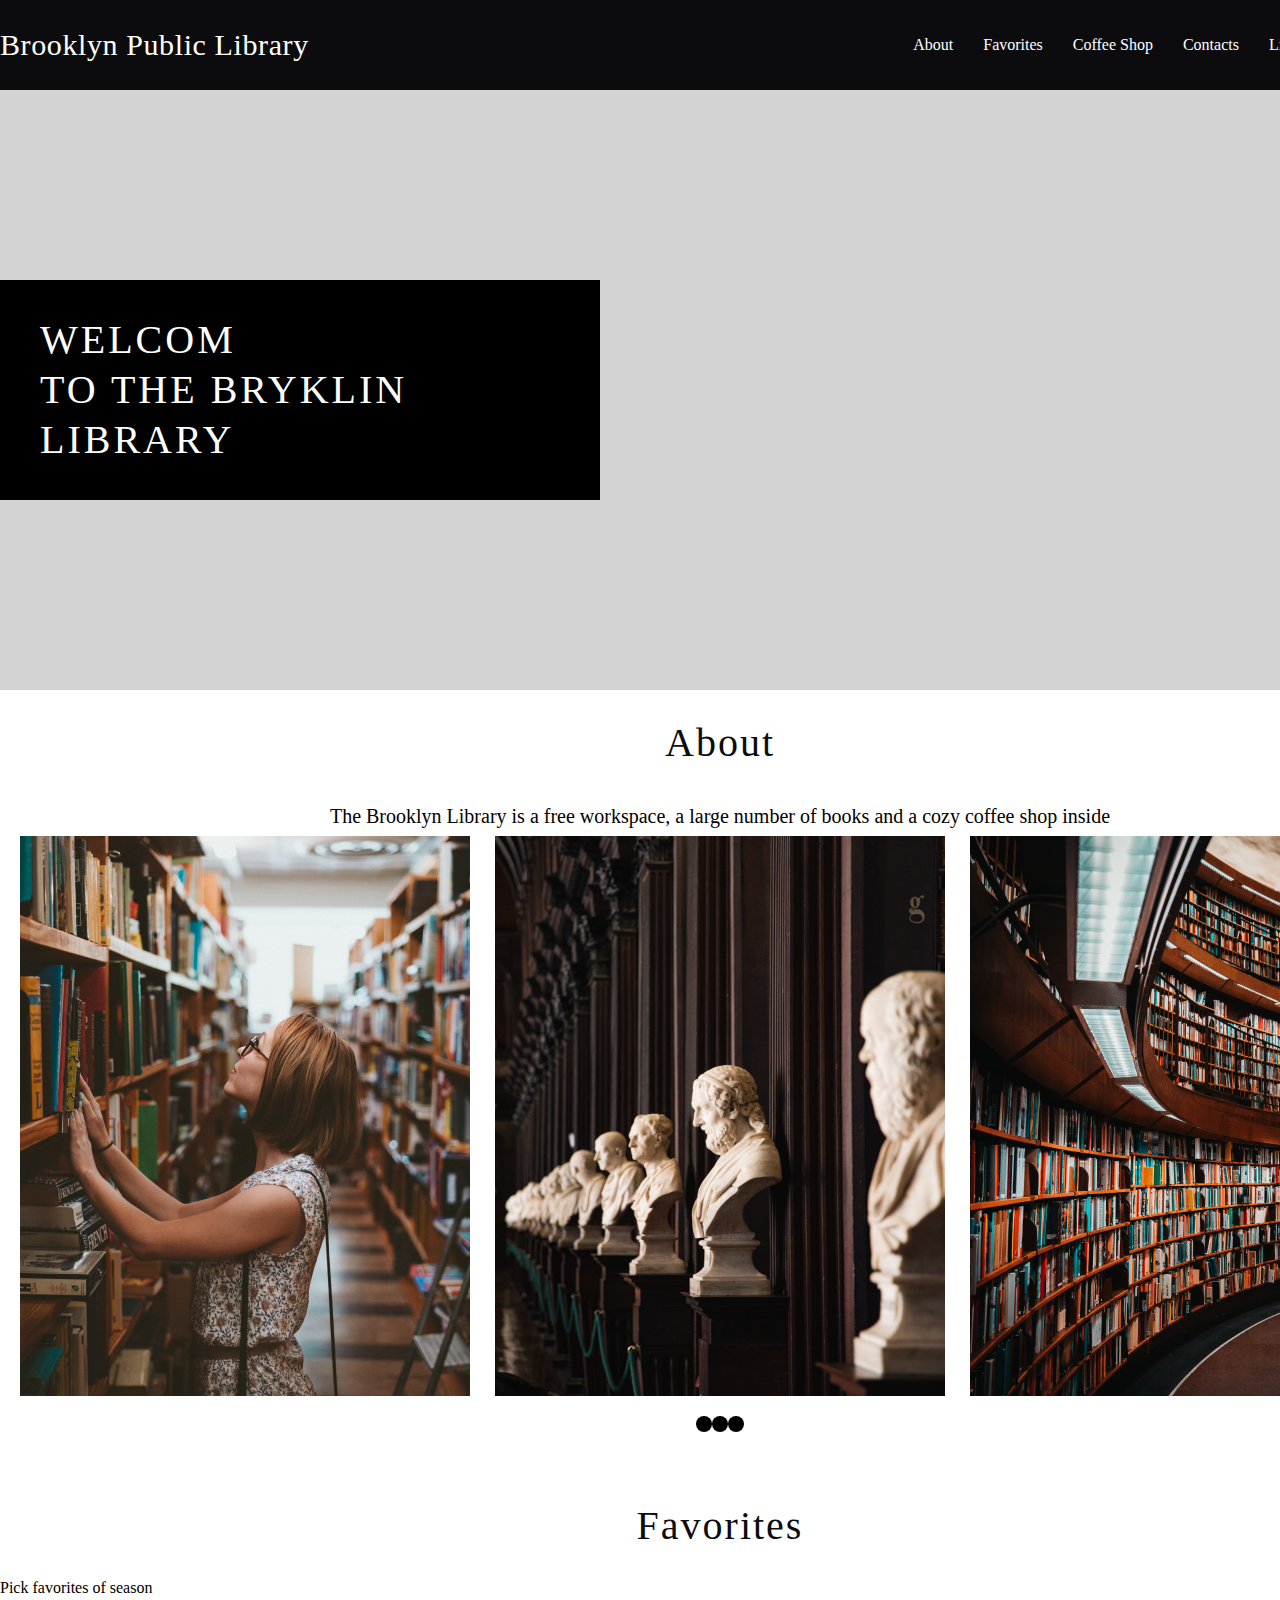
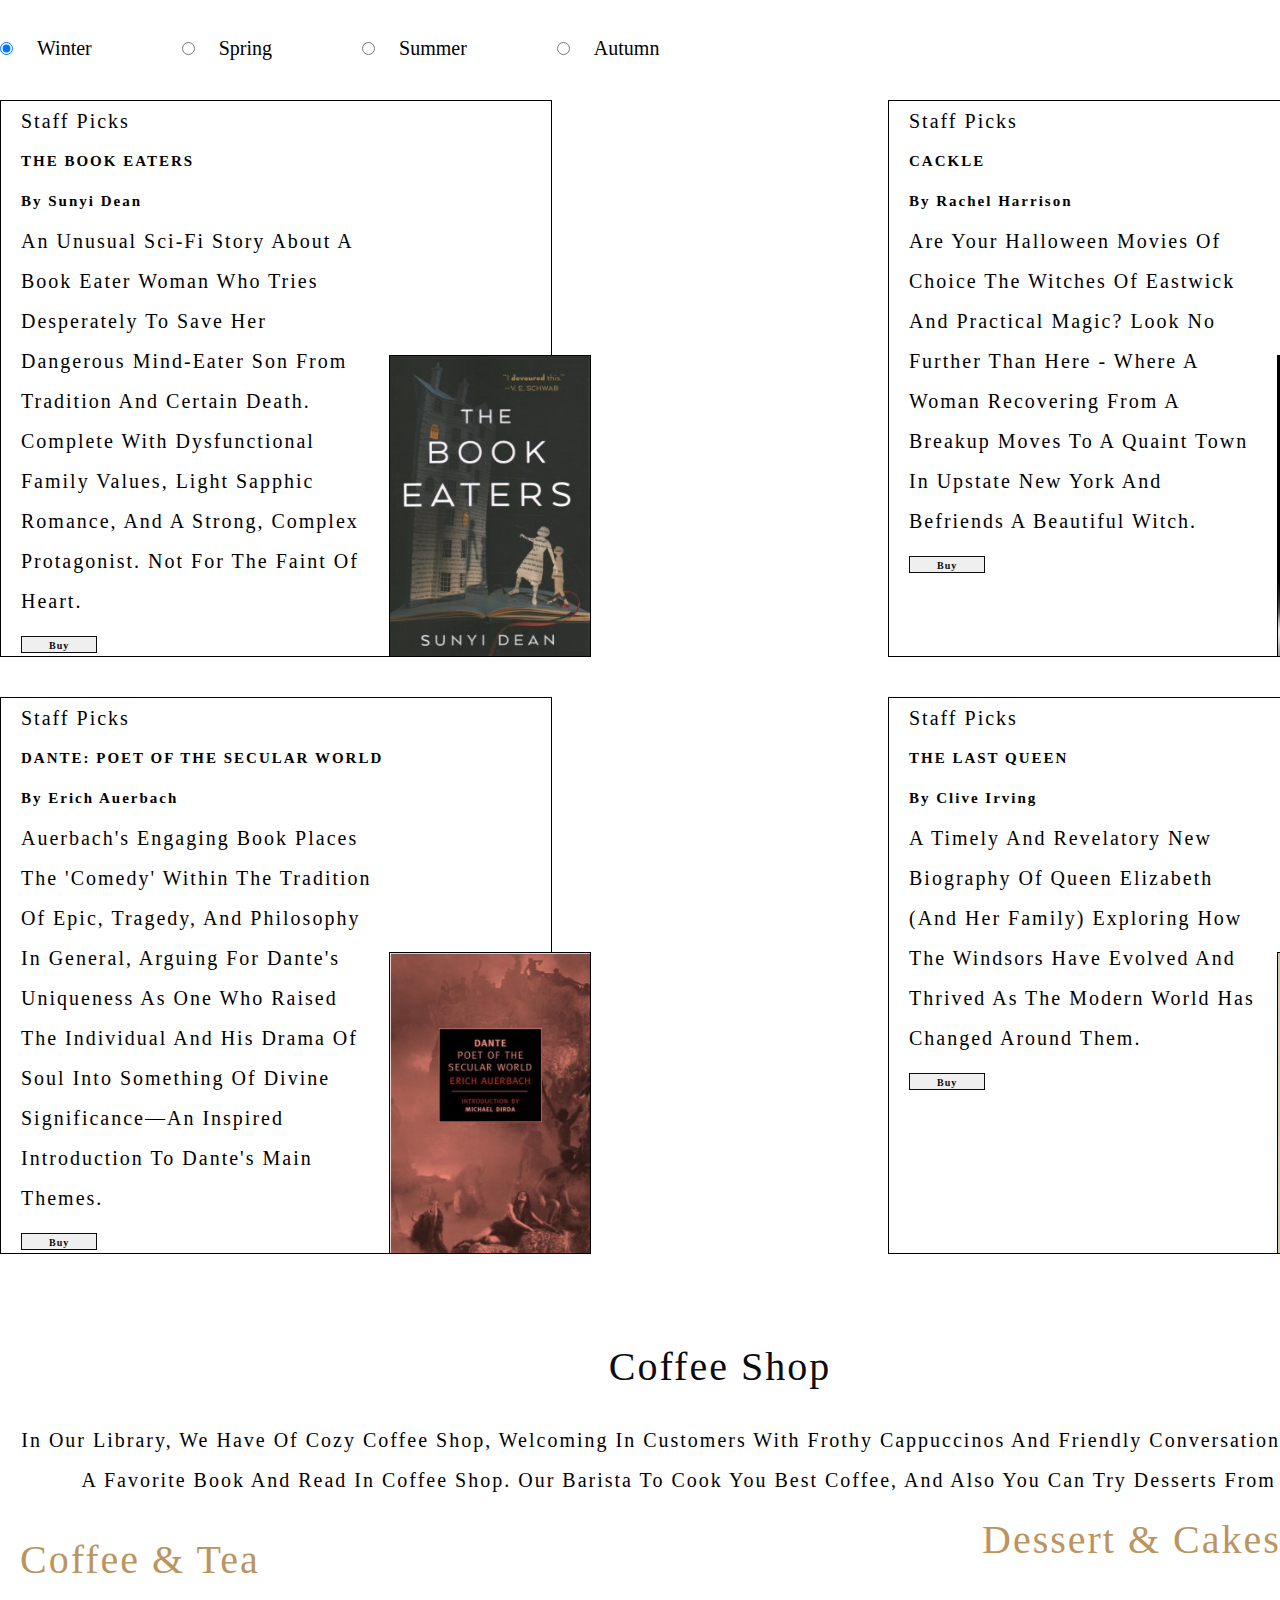
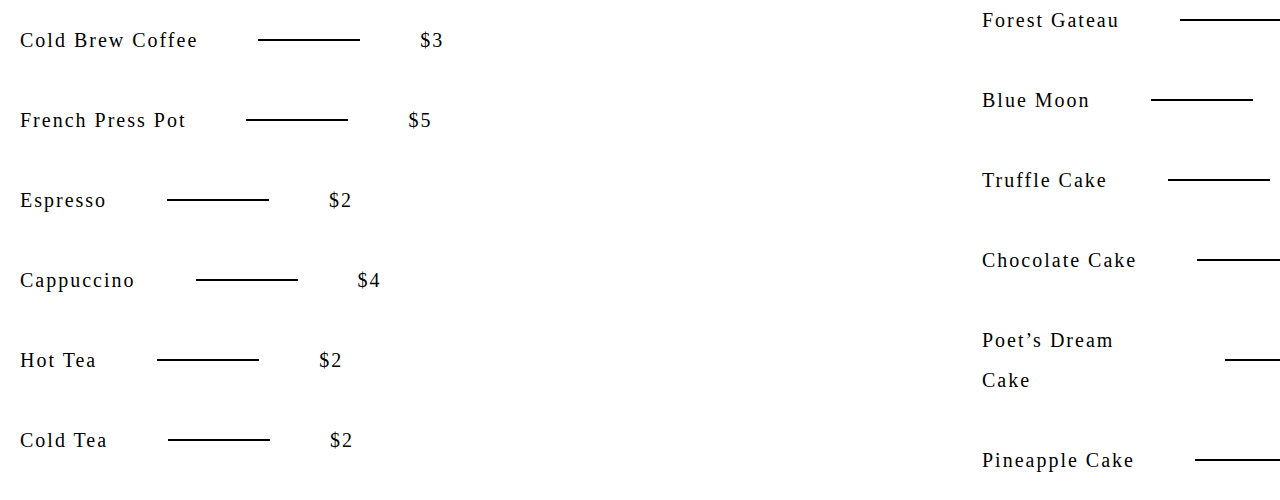
==== Library1/index.html @ 85e4790d "feat: add section Coffee Shop" ====
<!DOCTYPE html>
<html lang="en">

<head>
    <meta charset="UTF-8">
    <meta name="viewport" content="width=device-width, initial-scale=1.0">
    <title>Library</title>
    <link href="css/style.css" rel="stylesheet" type="text/css">
    <link href="https://fonts.google.com/specimen/Forum?query=forum">
</head>

<body class="body">
    <header class="header">

        <h1 class="page-title white-text">Brooklyn Public Library</h1>

        <div class="container-nav-login">
            <nav class="nav">
                <ul class="nav-list">
                    <li class="nav-item"><a href="#About" class="nav-link">About</a></li>
                    <li class="nav-item"><a href="#Favorites" class="nav-link">Favorites</a></li>
                    <li class="nav-item"><a href="#CoffeeShop" class="nav-link">Coffee Shop</a></li>
                    <li class="nav-item"><a href="#Contacts" class="nav-link">Contacts</a></li>
                    <li class="nav-item"><a href="#LibraryCard" class="nav-link">Library Card</a></li>
                </ul>

            </nav>

            <div class="login">
                <img src="img/icon_profile.png" class="login-icon">
            </div>
        </div>

    </header>
    <main>
        <div class="container-welcom">
            <div class="title-welcom">
                <span class="text-welcom">welcom <br> to the bryklin<br>library</span>
            </div>
        </div>

        <section class="container-about">
            <h2 class="title-about title-typography">About</h2>

            <div class="text-center typography-text">The Brooklyn Library is a free workspace, a large number of books
                and a cozy coffee shop inside
            </div>

            <div class="container-img-carousel">
                <img src="img/image 1.png" alt="" class="m-img-about">
                <img src="img/image 2.png" alt="" class="m-img-about">
                <img src="img/image 3.png" alt="" class="m-img-about">

            </div>

            <div class="container-carousel">
                <div class="carousel"></div>
                <div class="carousel"></div>
                <div class="carousel"></div>
            </div>

        </section>
        <section class="container-favorites">
            <h2 class="title-about title-typography">Favorites</h2>

            <div>
                Pick favorites of season
            </div>

            <div class="container-radio-button">
                <div>
                    <input type="radio" id="winter" name="season" value="winter" class="radio-button" checked>
                    <label for="winter" class="typography-label">Winter</label>
                </div>

                <div>
                    <input type="radio" id="spring" name="season" value="spring" class="radio-button">
                    <label for="spring" class="typography-label">Spring</label>
                </div>

                <div>
                    <input type="radio" id="summer" name="season" value="summer" class="radio-button">
                    <label for="summer" class="typography-label">Summer</label>
                </div>

                <div>
                    <input type="radio" id="autumn" name="season" value="autumn" class="radio-button">
                    <label for="autumn" class="typography-label">Autumn</label>
                </div>
            </div>
            <div class="books">
                <div class="season-book">
                    <div class="typography-description-book">
                        Staff Picks
                    </div>

                    <div>
                        <span class="typography-title-book">The Book Eaters</span><br>
                        <span class="typography-text-writer">By Sunyi Dean</span>
                    </div>

                    <div class="description-book typography-description-book">
                        An unusual sci-fi story about a book eater woman who tries desperately to save her dangerous
                        mind-eater son from tradition and certain death. Complete with dysfunctional family values,
                        light
                        Sapphic romance, and a strong, complex protagonist. Not for the faint of heart.
                    </div>

                    <img src="img/season-book-winter1.jpg" class="book-cover" width="200" height="300">

                    <button class="button-buy-book">
                        <span class="text-button typography-text-button ">Buy</span>
                    </button>
                </div>

                <div class="season-book">
                    <div class="typography-description-book">
                        Staff Picks
                    </div>

                    <div>
                        <span class="typography-title-book">Cackle </span><br>
                        <span class="typography-text-writer">By Rachel Harrison</span>
                    </div>

                    <div class="description-book typography-description-book">
                        Are your Halloween movies of choice The Witches of Eastwick and Practical Magic? Look no further
                        than here - where a woman recovering from a breakup moves to a quaint town in upstate New York
                        and befriends a beautiful witch.
                    </div>

                    <img src="img/season-book-winter2.jpg" class="book-cover" width="200" height="300">

                    <button class="button-buy-book">
                        <span class="text-button typography-text-button ">Buy</span>
                    </button>
                </div>

                <div class="season-book">
                    <div class="typography-description-book">
                        Staff Picks
                    </div>

                    <div>
                        <span class="typography-title-book">Dante: Poet of the Secular World</span><br>
                        <span class="typography-text-writer"> By Erich Auerbach</span>
                    </div>

                    <div class="description-book typography-description-book">
                        Auerbach's engaging book places the 'Comedy' within the tradition of epic, tragedy, and
                        philosophy in general, arguing for Dante's uniqueness as one who raised the individual and his
                        drama of soul into something of divine significance—an inspired introduction to Dante's main
                        themes.
                    </div>

                    <img src="img/season-book-winter3.jpg" class="book-cover" width="200" height="300">

                    <button class="button-buy-book">
                        <span class="text-button typography-text-button ">Buy</span>
                    </button>
                </div>

                <div class="season-book">
                    <div class="typography-description-book">
                        Staff Picks
                    </div>

                    <div>
                        <span class="typography-title-book">The Last Queen </span><br>
                        <span class="typography-text-writer">By Clive Irving</span>
                    </div>

                    <div class="description-book typography-description-book">
                        A timely and revelatory new biography of Queen Elizabeth (and her family) exploring how the
                        Windsors have evolved and thrived as the modern world has changed around them.
                    </div>

                    <img src="img/season-book-winter4.jpg" class="book-cover" width="200" height="300">

                    <button class="button-buy-book">
                        <span class="text-button typography-text-button ">Buy</span>
                    </button>
                </div>
            </div>
        </section>
        <section class="container-coffee-shop">
            <h2 class="title-about title-typography">Coffee shop</h2>

            <div class="typography-title-coffeeshop margin-40">
                In our library, we have of cozy coffee shop, welcoming in customers with frothy cappuccinos and friendly
                conversation. you can get a favorite book and read in coffee shop. Our barista to cook you best coffee,
                and also you can try desserts from bakery.
            </div>

            <div class="table-menu-shop">
                <div class="container-menu-shop">
                    <div class="typography-title-menu-shop">
                        Coffee & Tea
                    </div>

                    <div class="part-menu typography-order">
                        <span>Cold Brew Coffee</span>
                        <div class="line-menu"></div>
                        <span>$3</span>
                    </div>

                    <div class="part-menu typography-order">
                        <span>French Press Pot</span>
                        <div class="line-menu"></div>
                        <span>$5</span>
                    </div>

                    <div class="part-menu typography-order">
                        <span>Espresso</span>
                        <div class="line-menu"></div>
                        <span>$2</span>
                    </div>

                    <div class="part-menu typography-order">
                        <span>Cappuccino</span>
                        <div class="line-menu"></div>
                        <span>$4</span>
                    </div>

                    <div class="part-menu typography-order">
                        <span>Hot Tea</span>
                        <div class="line-menu"></div>
                        <span>$2</span>
                    </div>

                    <div class="part-menu typography-order">
                        <span>Cold Tea</span>
                        <div class="line-menu"></div>
                        <span>$2</span>
                    </div>
                </div>
                <div class="container-menu-shop">
                    <div class="typography-title-menu-shop">
                        Dessert & Cakes
                    </div>

                    <div class="part-menu typography-order">
                        <span>Forest Gateau</span>
                        <div class="line-menu"></div>
                        <span>$16</span>
                    </div>

                    <div class="part-menu typography-order">
                        <span>Blue Moon</span>
                        <div class="line-menu"></div>
                        <span>$16</span>
                    </div>

                    <div class="part-menu typography-order">
                        <span>Truffle Cake</span>
                        <div class="line-menu"></div>
                        <span>$15</span>
                    </div>

                    <div class="part-menu typography-order">
                        <span>Chocolate Cake</span>
                        <div class="line-menu"></div>
                        <span>$18</span>
                    </div>

                    <div class="part-menu typography-order">
                        <span>Poet’s Dream Cake</span>
                        <div class="line-menu"></div>
                        <span>$16</span>
                    </div>

                    <div class="part-menu typography-order">
                        <span>Pineapple Cake</span>
                        <div class="line-menu"></div>
                        <span>$14</span>
                    </div>
                </div>

                

            </div>
        </section>
        <section></section>
        <section></section>
    </main>

</body>

</html>
---- Library1/css/style.css ----
@import url(header.css);
@import url(variables.css);
@import url(main.css);




.body {
    width: 1440px;
    margin: 0 auto;
}

li {
    list-style-type: none;
}

ul {
    margin-left: 0;
    padding-left: 0;
}

button {
    padding: 0;
}

.title-typography {
    color: #0C0C0E;
    font-family: Forum;
    font-size: 40px;
    font-style: normal;
    font-weight: 400;
    line-height: 40px;
    letter-spacing: 2px;
    text-transform: capitalize;
}

.typography-text {
    color: #000;
    text-align: center;
    font-family: Inter;
    font-size: 20px;
    font-style: normal;
    font-weight: 400;
    line-height: 40px;
}

.typography-description-book {
    color: #000;
    font-family: Forum;
    font-size: 20px;
    font-style: normal;
    font-weight: 400;
    line-height: 40px;
    letter-spacing: 2px;
    text-transform: capitalize;
    padding-left: 20px;
}

.typography-title-book {
    color: #000;
    font-family: Inter;
    font-size: 15px;
    font-style: normal;
    font-weight: 700;
    line-height: 40px;
    letter-spacing: 2px;
    text-transform: uppercase;
    padding-left: 20px;
}

.typography-text-writer {
    padding-left: 20px;
    color: #000;
    font-family: Inter;
    font-size: 15px;
    font-style: normal;
    font-weight: 700;
    line-height: 40px;
    letter-spacing: 2px;
    text-transform: capitalize;
}

.typography-label {
    color: #000;
    font-family: Inter;
    font-size: 20px;
    font-style: normal;
    font-weight: 400;
    line-height: normal;
}

.typography-text-button {
    color: #0C0C0E;
    text-align: center;
    font-family: Inter;
    font-size: 10px;
    font-style: normal;
    font-weight: 700;
    line-height: normal;
    letter-spacing: 1px;
}

.typography-title-coffeeshop {
    color: #000;
    text-align: center;
    font-family: Inter;
    font-size: 20px;
    font-style: normal;
    font-weight: 400;
    line-height: 40px;
    /* 200% */
    letter-spacing: 2px;
    text-transform: capitalize;
}

.typography-title-menu-shop {
    color: #BB945F;
    font-family: Forum;
    font-size: 40px;
    font-style: normal;
    font-weight: 400;
    line-height: 40px;
    /* 100% */
    letter-spacing: 2px;
    text-transform: capitalize;
}

.typography-order {
    color: #000;
    font-family: Inter;
    font-size: 20px;
    font-style: normal;
    font-weight: 400;
    line-height: 40px;
    /* 200% */
    letter-spacing: 2px;
    text-transform: capitalize;
}
.margin-40{
    margin-bottom: 40px;
}
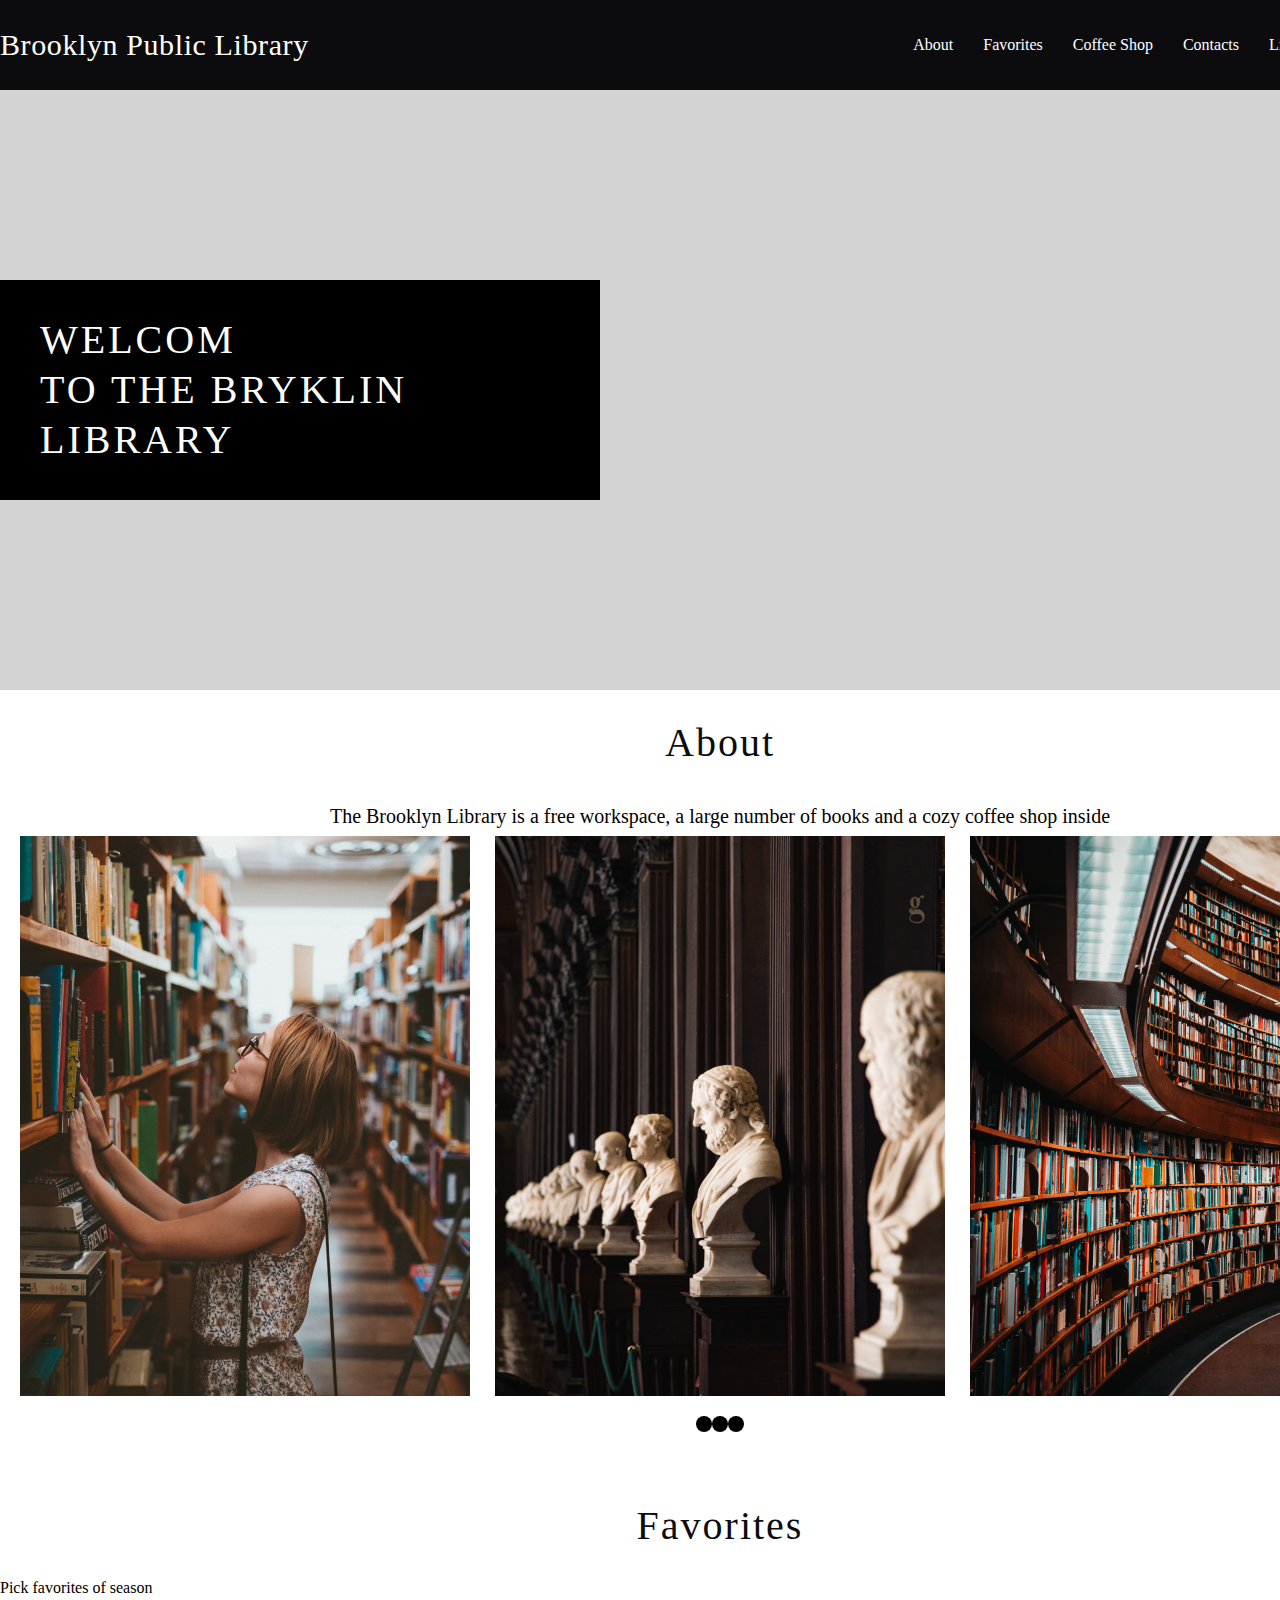
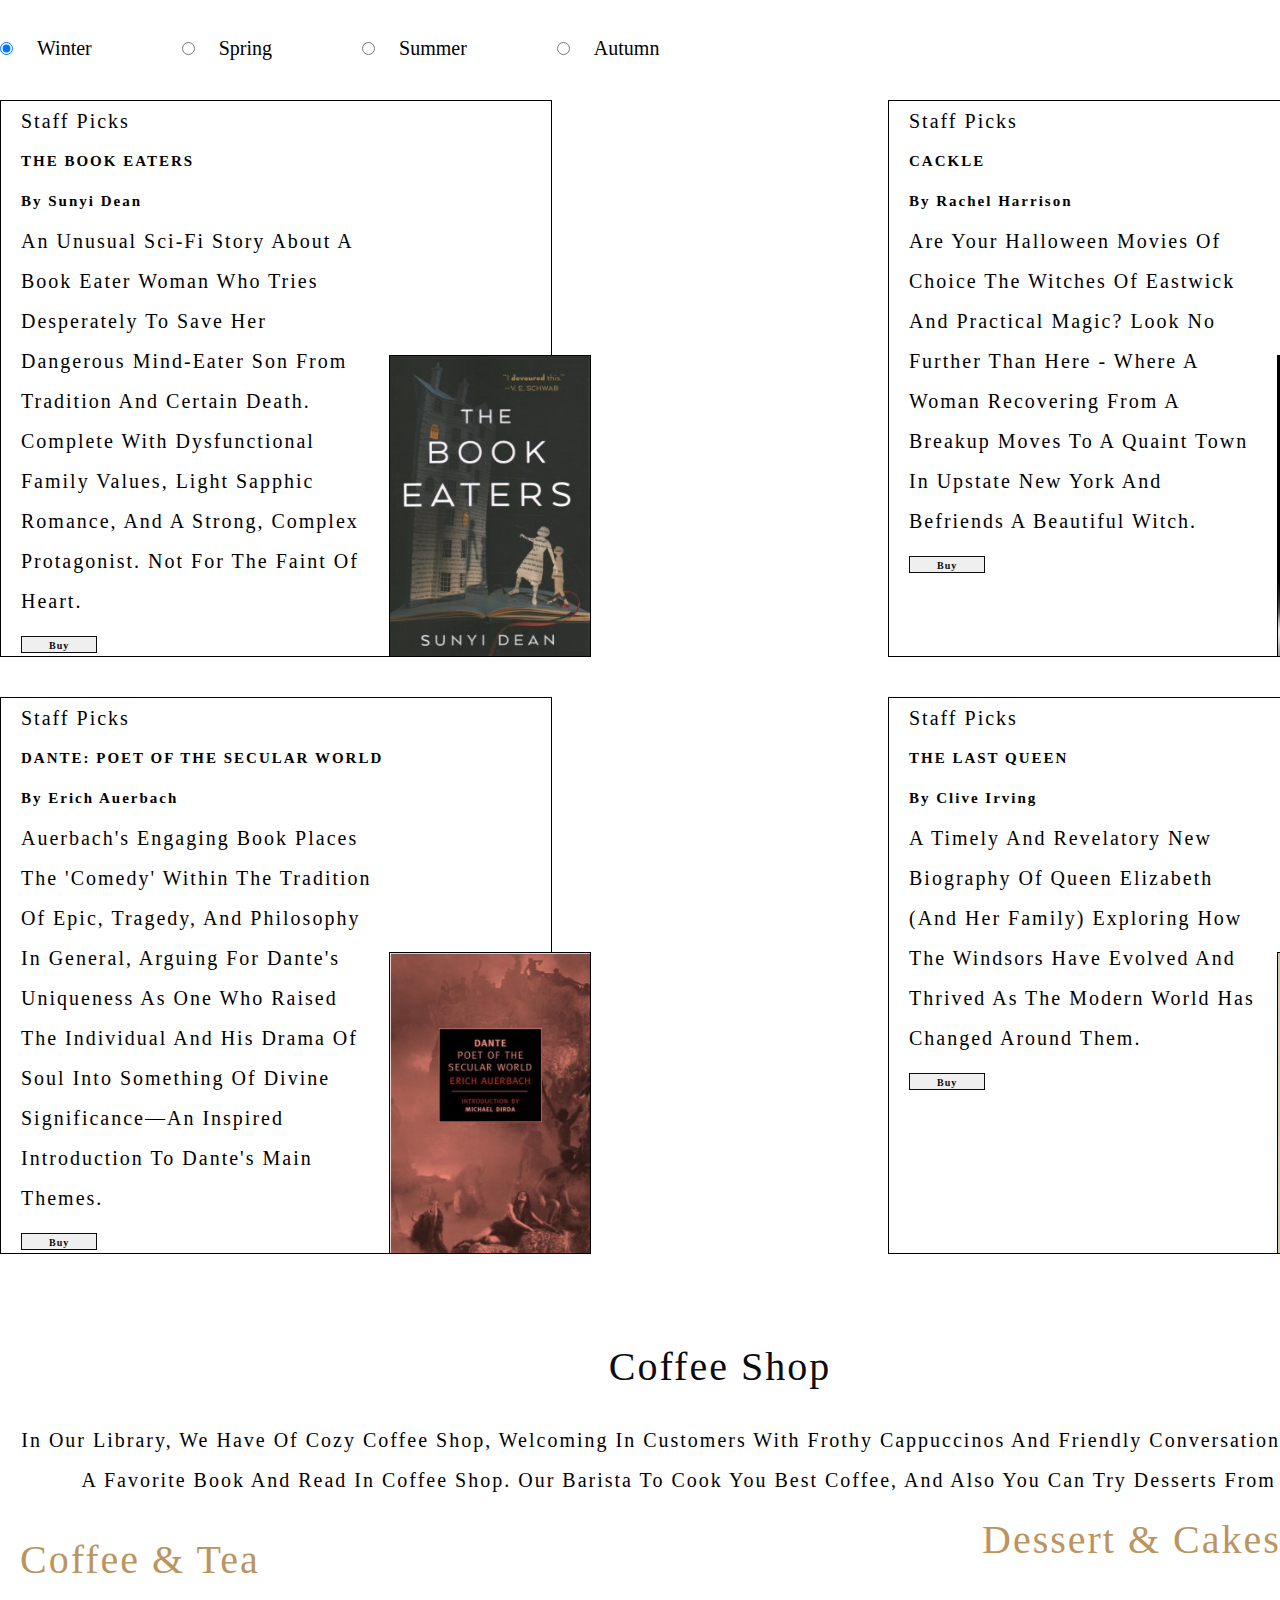
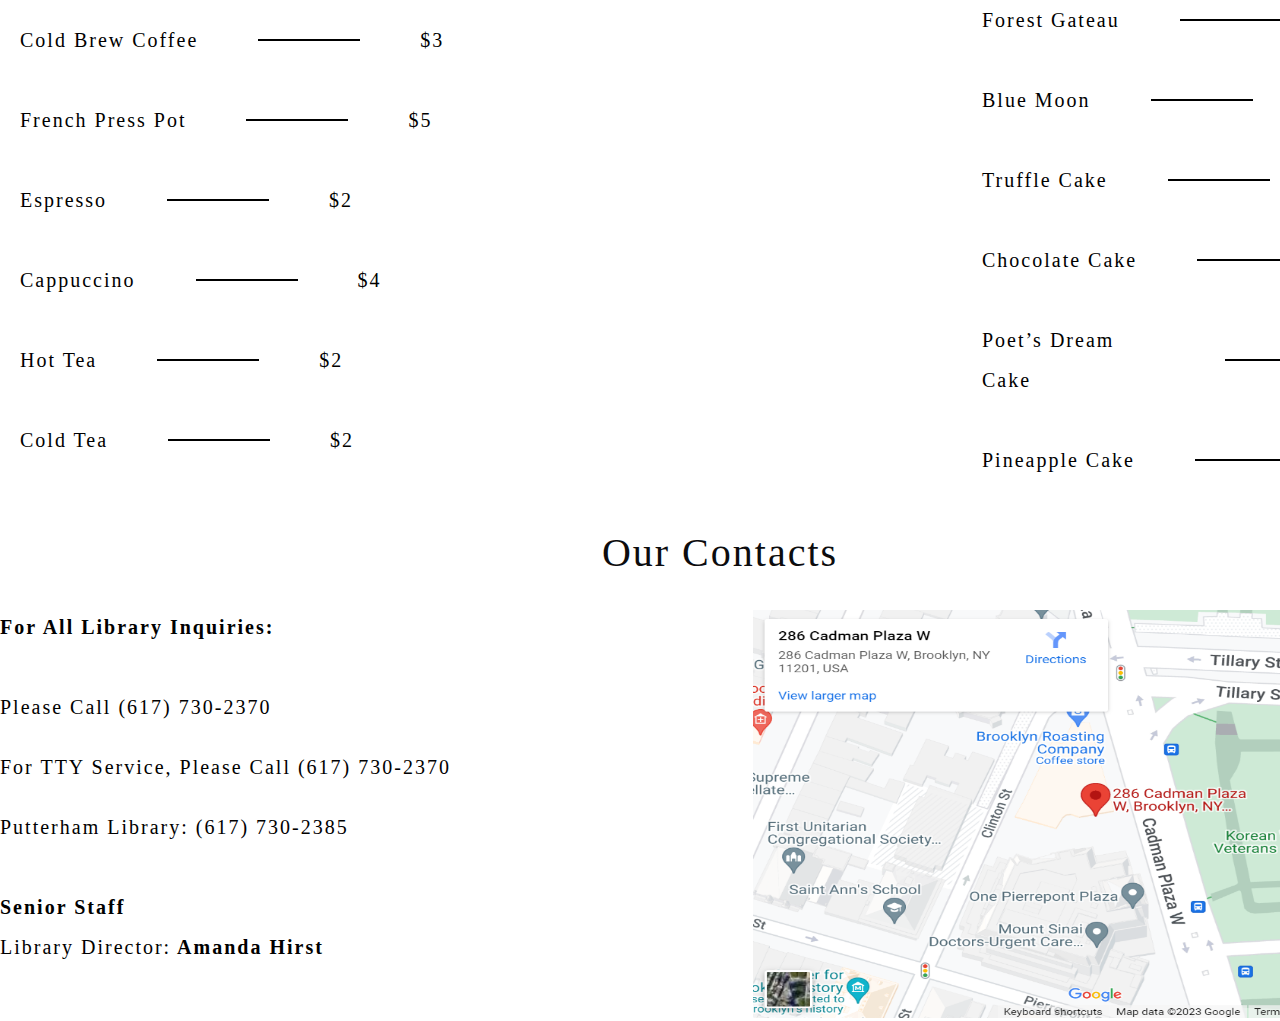
==== commit a99c638b: "feat: add section our contacts" ====
--- a/Library1/index.html
+++ b/Library1/index.html
@@ -60,6 +60,7 @@
             </div>
 
         </section>
+
         <section class="container-favorites">
             <h2 class="title-about title-typography">Favorites</h2>
 
@@ -88,6 +89,7 @@
                     <label for="autumn" class="typography-label">Autumn</label>
                 </div>
             </div>
+
             <div class="books">
                 <div class="season-book">
                     <div class="typography-description-book">
@@ -183,6 +185,7 @@
                 </div>
             </div>
         </section>
+
         <section class="container-coffee-shop">
             <h2 class="title-about title-typography">Coffee shop</h2>
 
@@ -234,6 +237,7 @@
                         <span>$2</span>
                     </div>
                 </div>
+
                 <div class="container-menu-shop">
                     <div class="typography-title-menu-shop">
                         Dessert & Cakes
@@ -280,7 +284,29 @@
 
             </div>
         </section>
-        <section></section>
+
+        <section class="container-our-contacts">
+            <h2 class="title-about title-typography">Our Contacts</h2>
+
+            <div class="contact-info">
+                <div>
+                    <span class="typography-staff">For all Library inquiries:</span>
+                    <div class="phone-info typography-contacys-info">
+                        <span>Please call (617) 730-2370</span>
+                        <span>For TTY service, please call (617) 730-2370</span>
+                        <span>Putterham Library: (617) 730-2385</span>
+                    </div> 
+
+                    <div class="contacts-staff typography-staff">
+                        <span>Senior Staff</span><br>
+                        <span><span class="typography-contacys-info">Library Director:</span> Amanda Hirst</span>
+                    </div>
+                </div>
+
+                <img src="img/store_on_the_map.png" alt="store on the map" class="store-on-the-map">
+                
+            </div>
+        </section>
         <section></section>
     </main>
 
--- a/Library1/css/style.css
+++ b/Library1/css/style.css
@@ -136,6 +136,31 @@
     letter-spacing: 2px;
     text-transform: capitalize;
 }
-.margin-40{
+
+.margin-40 {
     margin-bottom: 40px;
+}
+
+.typography-contacys-info {
+    color: #000;
+    font-family: Inter;
+    font-size: 20px;
+    font-style: normal;
+    font-weight: 400;
+    line-height: 40px;
+    /* 200% */
+    letter-spacing: 2px;
+    text-transform: capitalize;
+}
+
+.typography-staff {
+    color: #000;
+    font-family: Inter;
+    font-size: 20px;
+    font-style: normal;
+    font-weight: 700;
+    line-height: 40px;
+    /* 200% */
+    letter-spacing: 2px;
+    text-transform: capitalize;
 }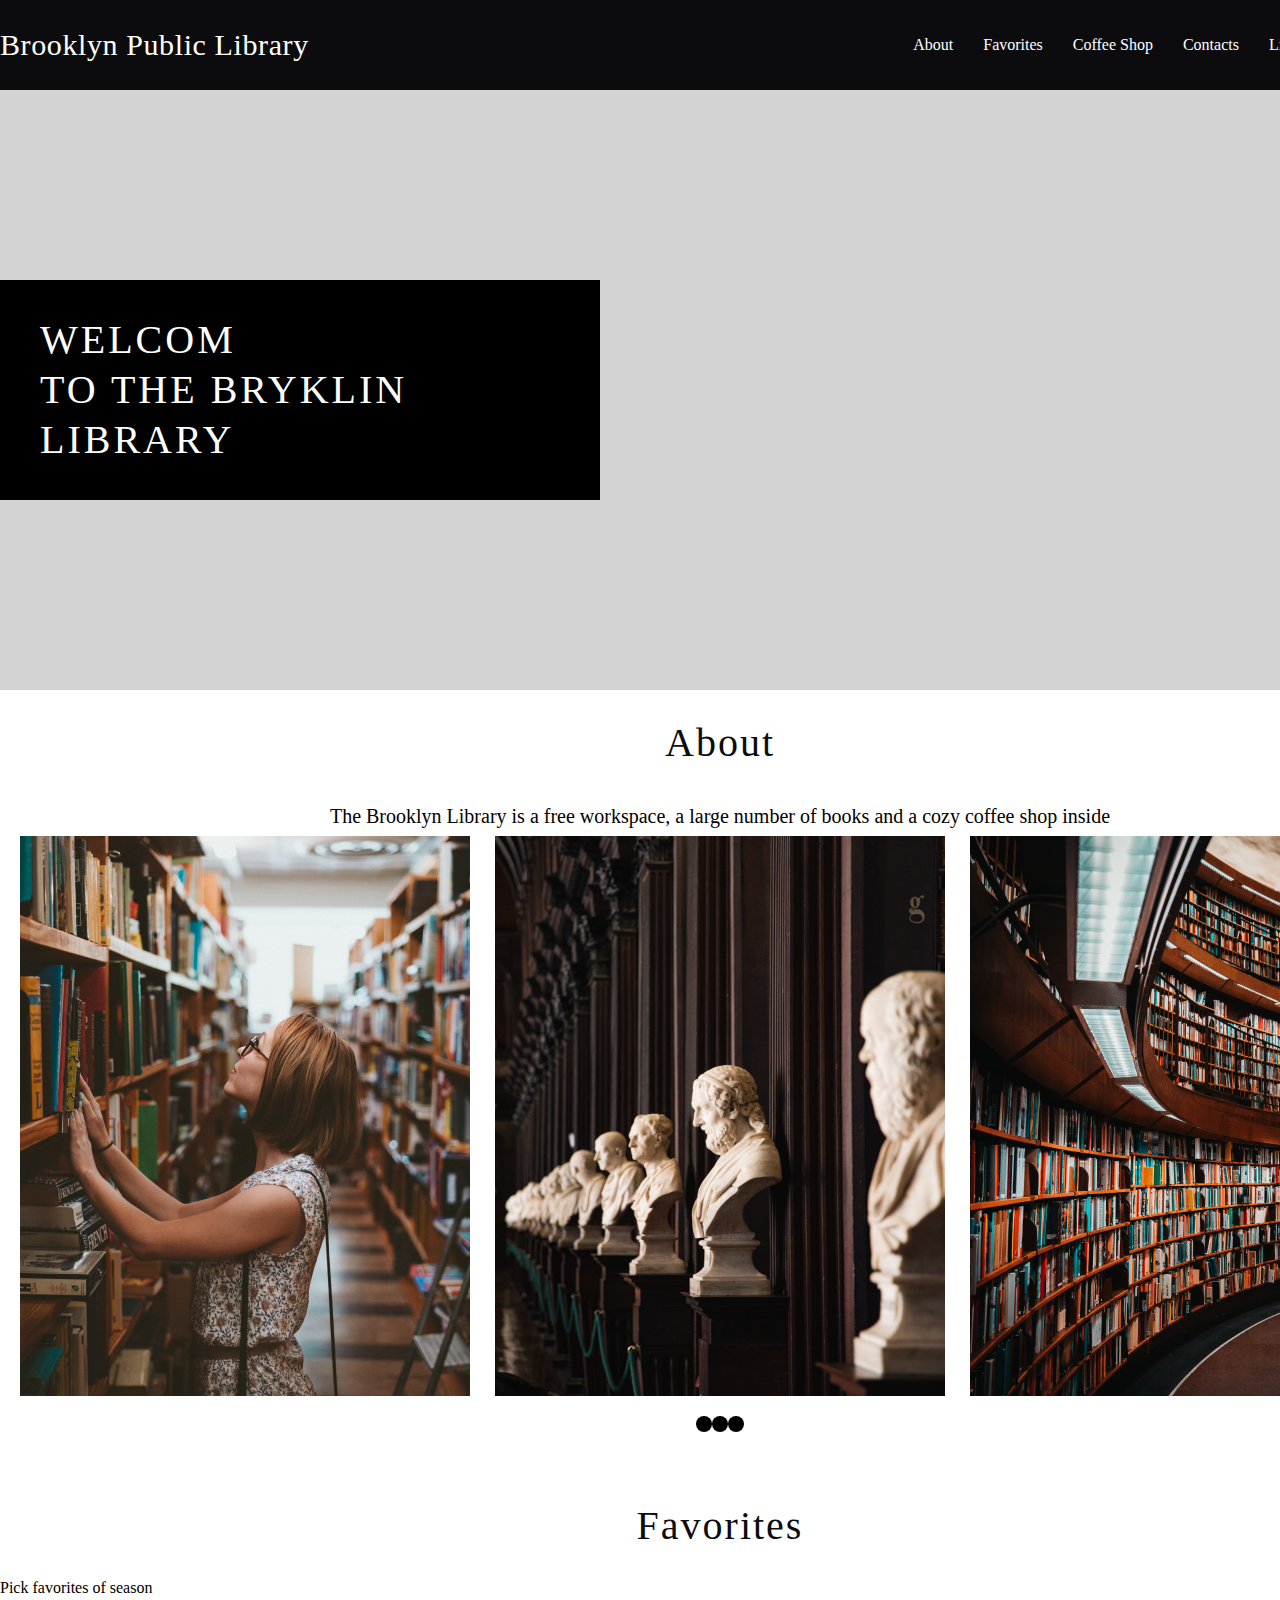
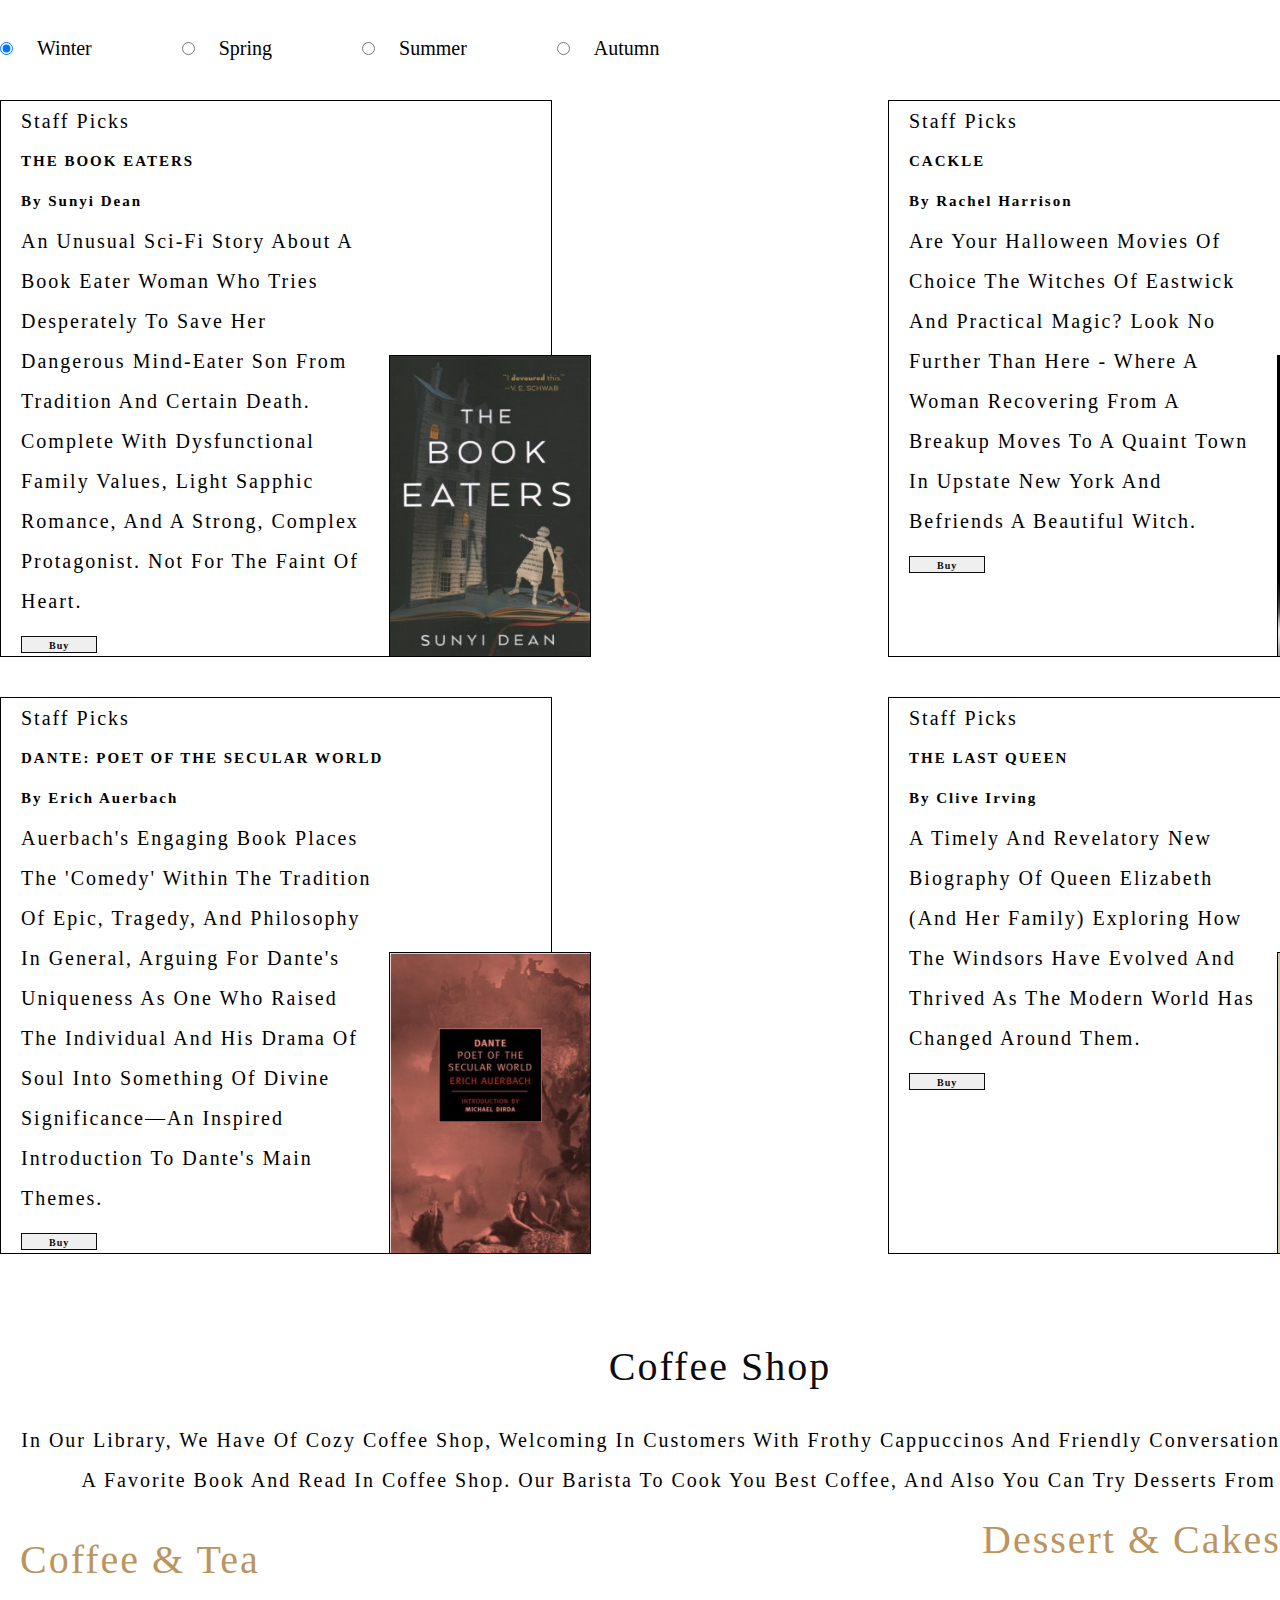
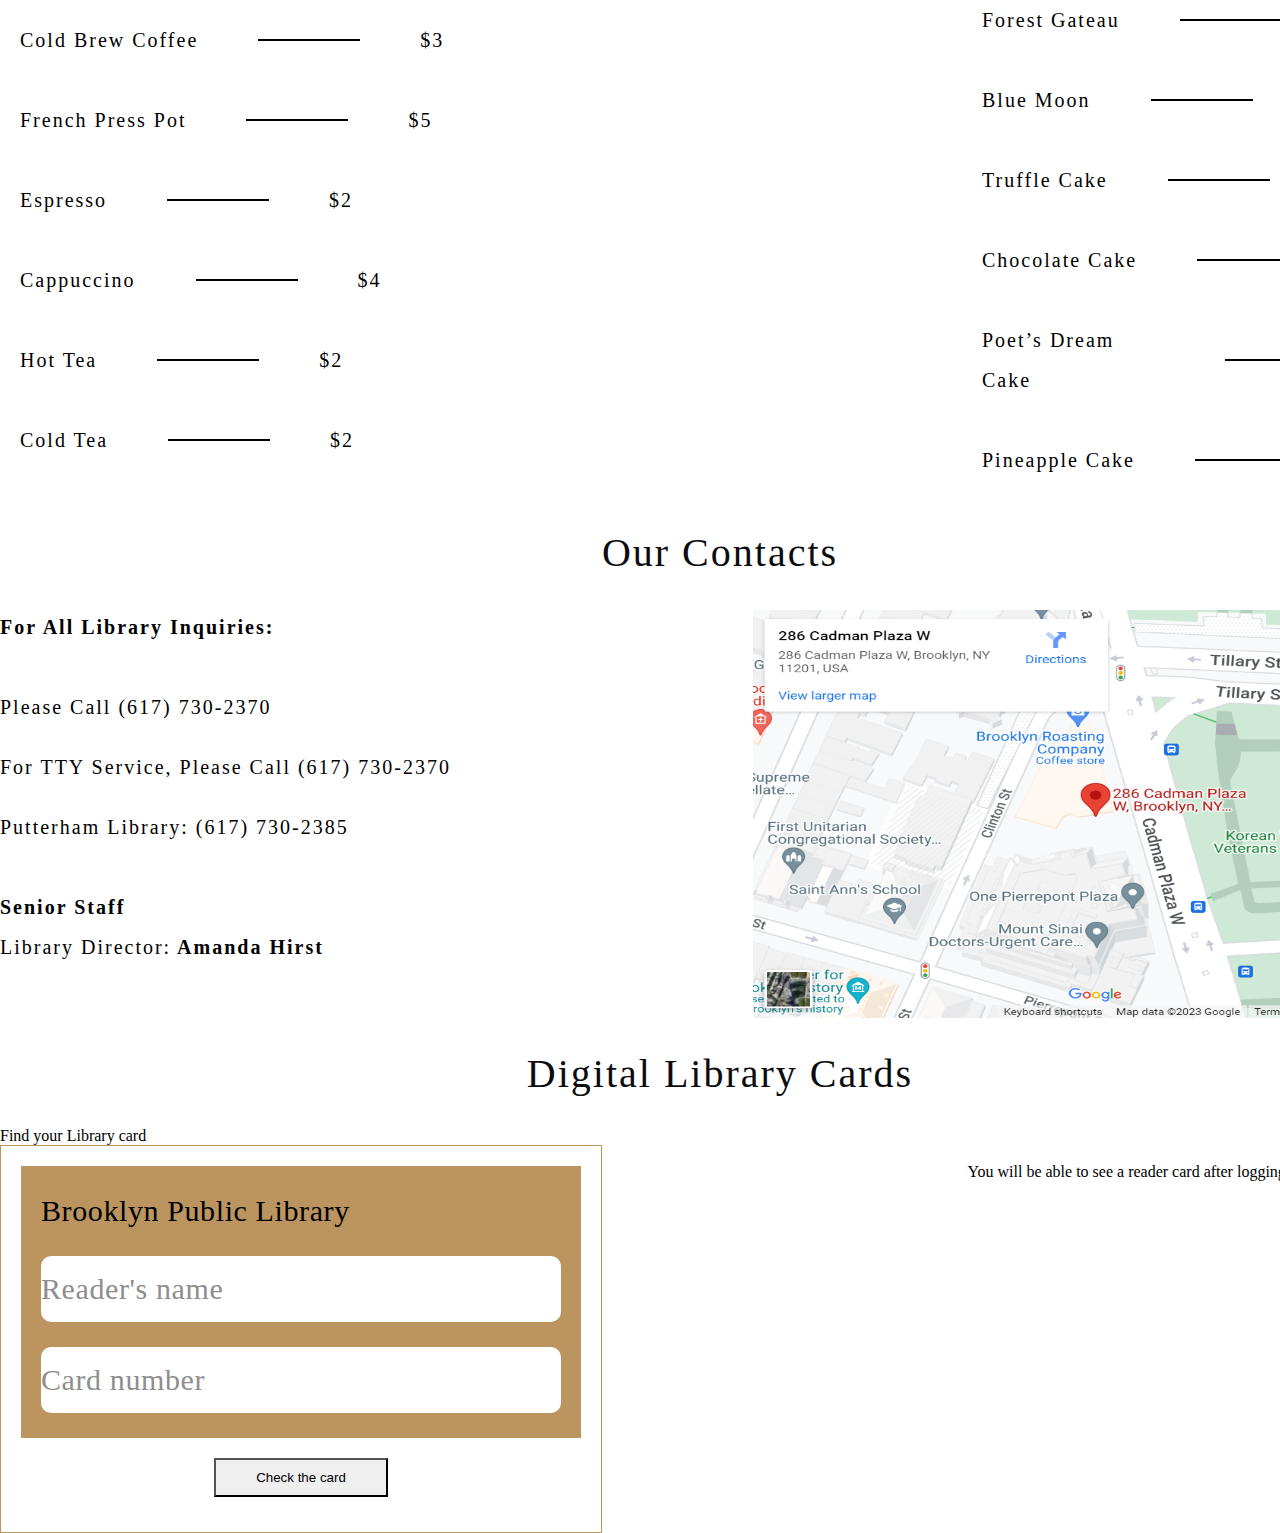
==== commit 5bad4504: "feat: add section and styles for Digital Library Cards" ====
--- a/Library1/index.html
+++ b/Library1/index.html
@@ -29,14 +29,17 @@
             <div class="login">
                 <img src="img/icon_profile.png" class="login-icon">
             </div>
+
         </div>
 
     </header>
+
     <main>
         <div class="container-welcom">
             <div class="title-welcom">
                 <span class="text-welcom">welcom <br> to the bryklin<br>library</span>
             </div>
+
         </div>
 
         <section class="container-about">
@@ -57,6 +60,7 @@
                 <div class="carousel"></div>
                 <div class="carousel"></div>
                 <div class="carousel"></div>
+
             </div>
 
         </section>
@@ -88,6 +92,7 @@
                     <input type="radio" id="autumn" name="season" value="autumn" class="radio-button">
                     <label for="autumn" class="typography-label">Autumn</label>
                 </div>
+
             </div>
 
             <div class="books">
@@ -113,6 +118,7 @@
                     <button class="button-buy-book">
                         <span class="text-button typography-text-button ">Buy</span>
                     </button>
+
                 </div>
 
                 <div class="season-book">
@@ -136,6 +142,7 @@
                     <button class="button-buy-book">
                         <span class="text-button typography-text-button ">Buy</span>
                     </button>
+
                 </div>
 
                 <div class="season-book">
@@ -160,6 +167,7 @@
                     <button class="button-buy-book">
                         <span class="text-button typography-text-button ">Buy</span>
                     </button>
+
                 </div>
 
                 <div class="season-book">
@@ -182,8 +190,11 @@
                     <button class="button-buy-book">
                         <span class="text-button typography-text-button ">Buy</span>
                     </button>
-                </div>
-            </div>
+
+                </div>
+
+            </div>
+
         </section>
 
         <section class="container-coffee-shop">
@@ -205,37 +216,44 @@
                         <span>Cold Brew Coffee</span>
                         <div class="line-menu"></div>
                         <span>$3</span>
+
                     </div>
 
                     <div class="part-menu typography-order">
                         <span>French Press Pot</span>
                         <div class="line-menu"></div>
                         <span>$5</span>
+
                     </div>
 
                     <div class="part-menu typography-order">
                         <span>Espresso</span>
                         <div class="line-menu"></div>
                         <span>$2</span>
+
                     </div>
 
                     <div class="part-menu typography-order">
                         <span>Cappuccino</span>
                         <div class="line-menu"></div>
                         <span>$4</span>
+
                     </div>
 
                     <div class="part-menu typography-order">
                         <span>Hot Tea</span>
                         <div class="line-menu"></div>
                         <span>$2</span>
+
                     </div>
 
                     <div class="part-menu typography-order">
                         <span>Cold Tea</span>
                         <div class="line-menu"></div>
                         <span>$2</span>
-                    </div>
+
+                    </div>
+
                 </div>
 
                 <div class="container-menu-shop">
@@ -278,11 +296,13 @@
                         <div class="line-menu"></div>
                         <span>$14</span>
                     </div>
-                </div>
-
-                
-
-            </div>
+
+                </div>
+
+
+
+            </div>
+
         </section>
 
         <section class="container-our-contacts">
@@ -291,23 +311,70 @@
             <div class="contact-info">
                 <div>
                     <span class="typography-staff">For all Library inquiries:</span>
+
                     <div class="phone-info typography-contacys-info">
                         <span>Please call (617) 730-2370</span>
                         <span>For TTY service, please call (617) 730-2370</span>
                         <span>Putterham Library: (617) 730-2385</span>
-                    </div> 
+
+                    </div>
 
                     <div class="contacts-staff typography-staff">
                         <span>Senior Staff</span><br>
                         <span><span class="typography-contacys-info">Library Director:</span> Amanda Hirst</span>
-                    </div>
+
+                    </div>
+
                 </div>
 
                 <img src="img/store_on_the_map.png" alt="store on the map" class="store-on-the-map">
-                
-            </div>
-        </section>
-        <section></section>
+
+            </div>
+
+        </section>
+
+        <section class="container-digital-library-cards">
+            <h2 class="title-about title-typography">Digital Library Cards</h2>
+
+            <div class="container-card">
+                <div>
+                    <span class=" title">Find your Library card</span>
+
+                    <div class="border-Library-card">
+                        <form action="/action_page.php" class="container-form ">
+                            <div class="title-form-library-card">
+                                <span class="title-typography-library-card">Brooklyn Public Library</span>
+                            </div>
+
+                            <input type="text" id="fname" name="fname" value="Reader's name"
+                                class="form typography-input-form position-input-library-card">
+
+                            <input type="text" id="lname" name="lname" value="Card number"
+                                class="form typography-input-form position-input-library-card">
+
+                        </form>
+
+                        <div class="countainer-button-card">
+                            <button class="button-card">Check the card</button>
+                        </div>
+
+                    </div>
+                </div>
+
+                <div class="container-about-get-card">
+                    <span class=" title">Get a reader card</span><br>
+
+                    <span class=" title">You will be able to see a reader card after logging into account or you can register a new account</span>
+
+                    <div >
+                        <button>Sign Up</button>
+                        <button>Log in</button>
+                    </div>
+
+                </div>
+
+            </div>
+        </section>
     </main>
 
 </body>
--- a/Library1/css/style.css
+++ b/Library1/css/style.css
@@ -1,6 +1,7 @@
 @import url(header.css);
 @import url(variables.css);
 @import url(main.css);
+
 
 
 
@@ -163,4 +164,30 @@
     /* 200% */
     letter-spacing: 2px;
     text-transform: capitalize;
+}
+
+.typography-input-form {
+    color: #8E8E8E;
+    font-family: Forum;
+    font-size: 30px;
+    font-style: normal;
+    font-weight: 400;
+    line-height: 50px;
+    /* 166.667% */
+    letter-spacing: 0.6px;
+}
+
+.title-typography-library-card {
+    color: #000;
+    font-family: Forum;
+    font-size: 30px;
+    font-style: normal;
+    font-weight: 400;
+    line-height: 50px;
+    /* 166.667% */
+    letter-spacing: 0.6px;
+    
+}
+.title-form-library-card{
+    padding: 20px;
 }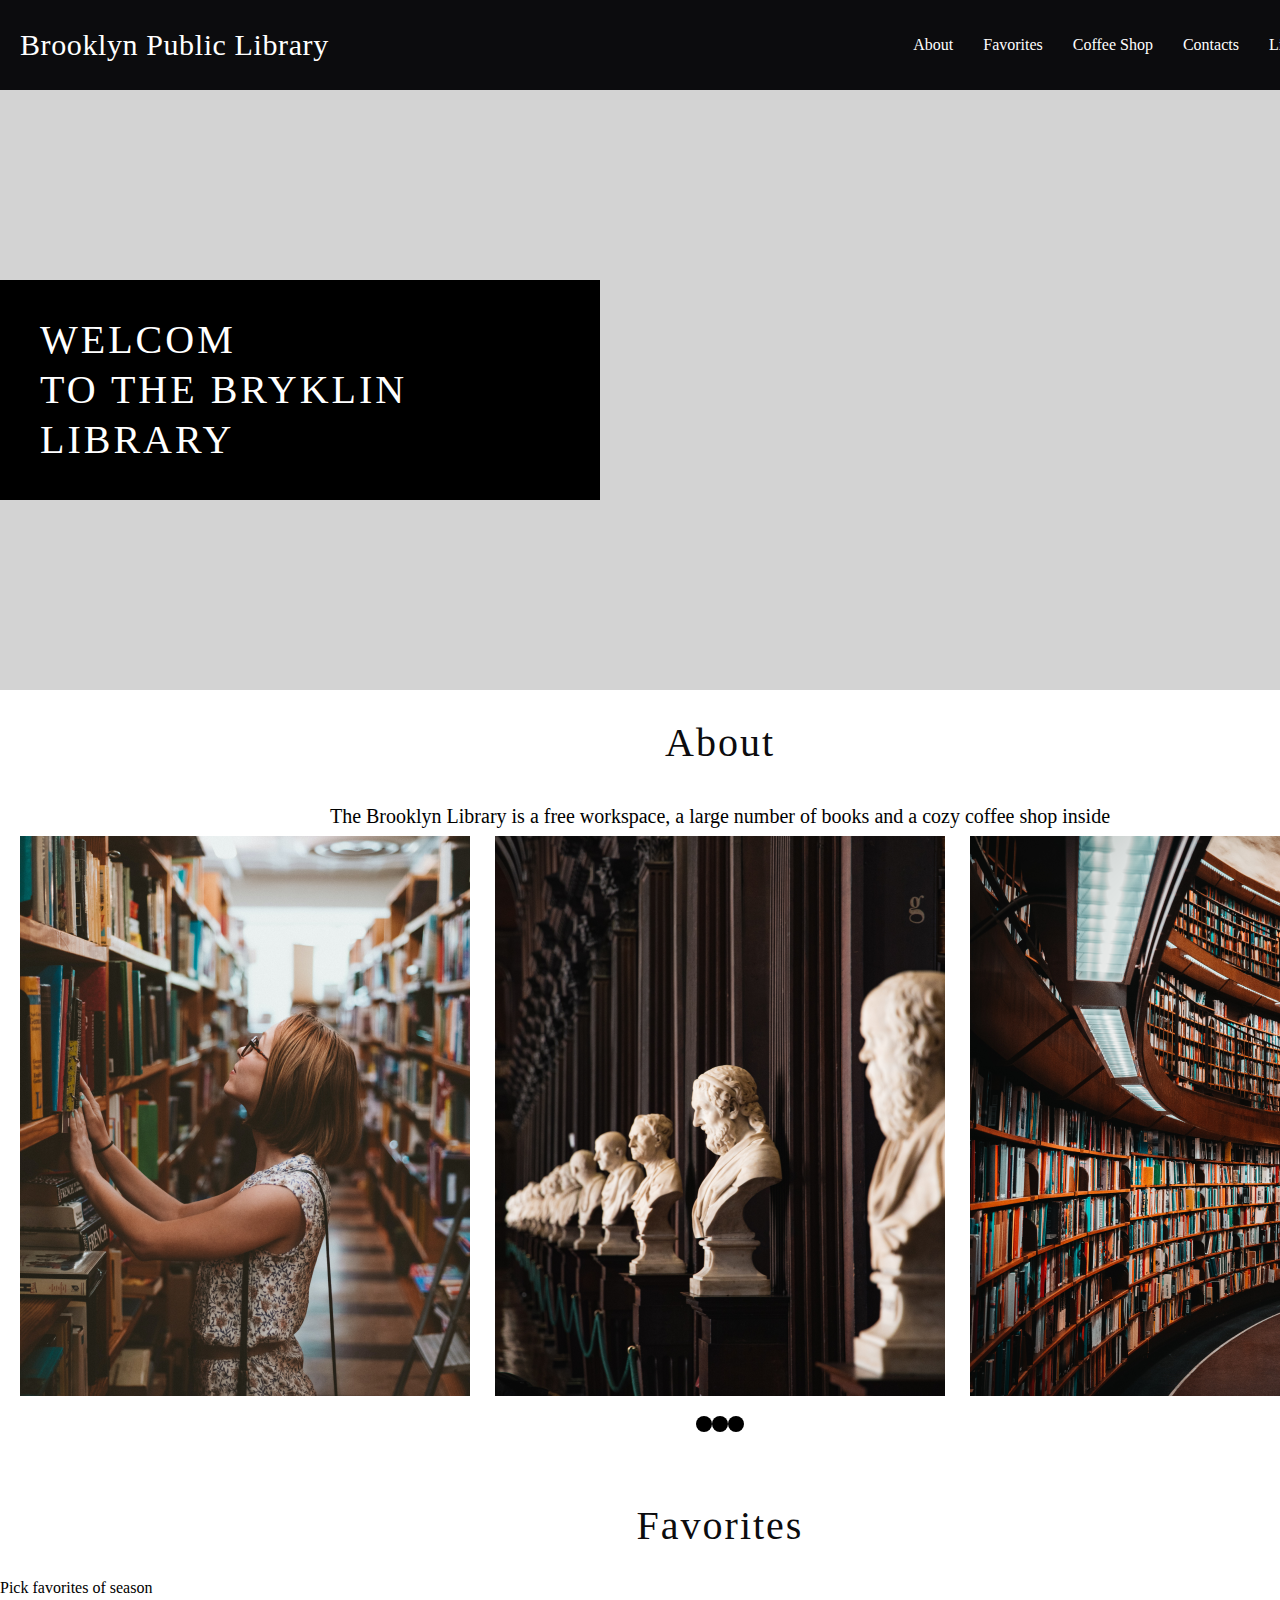
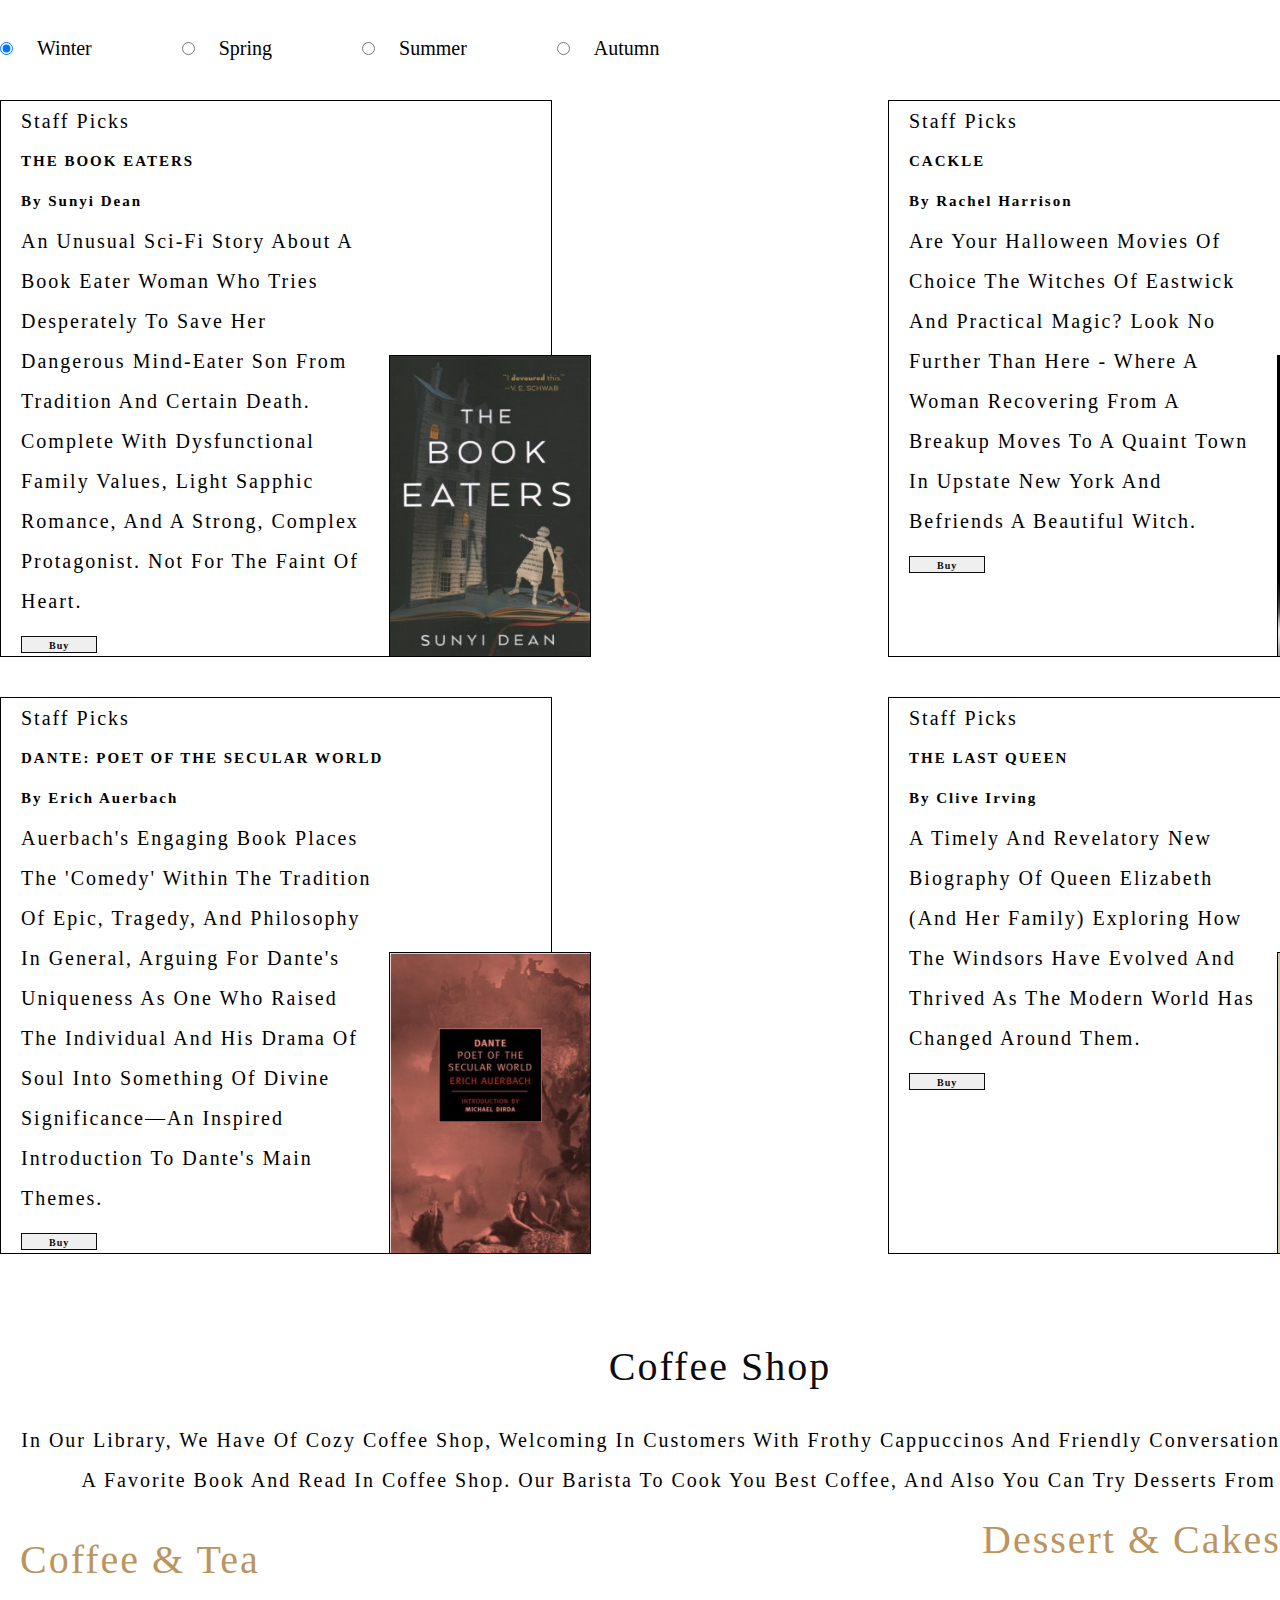
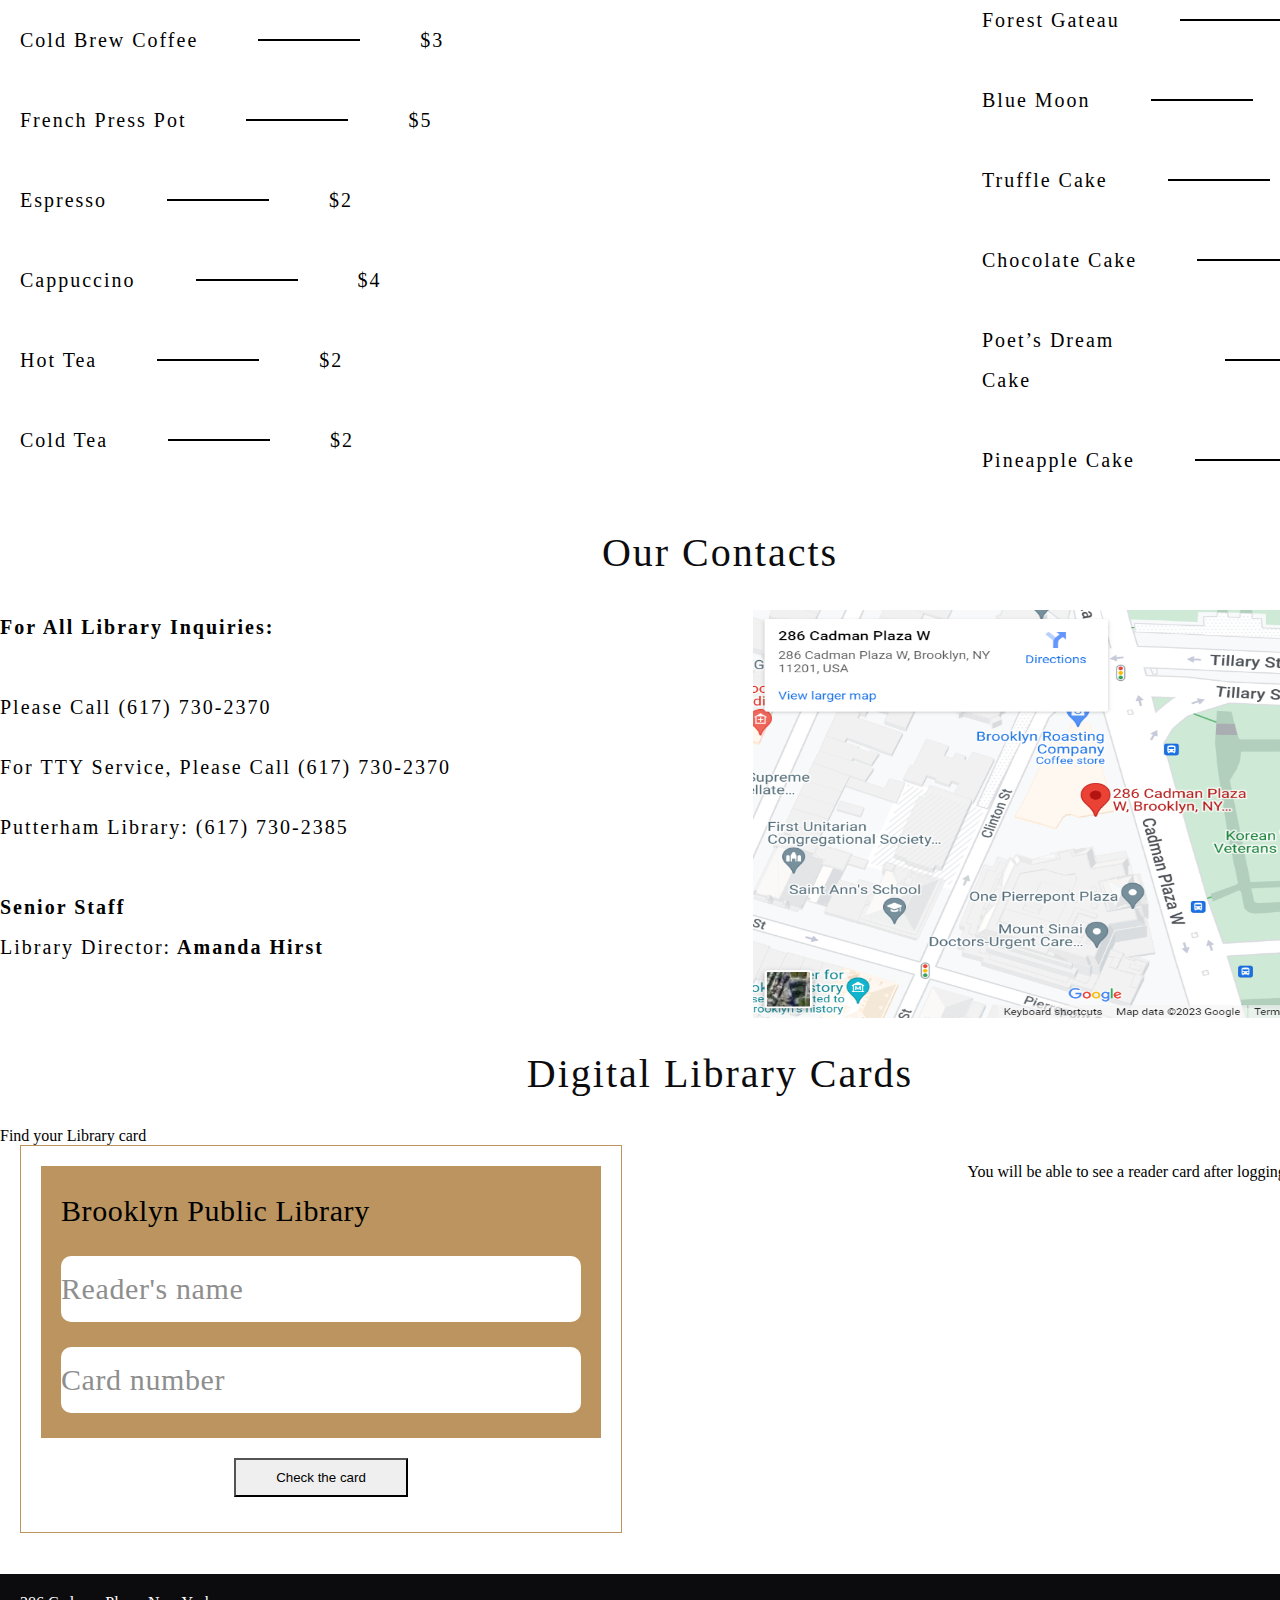
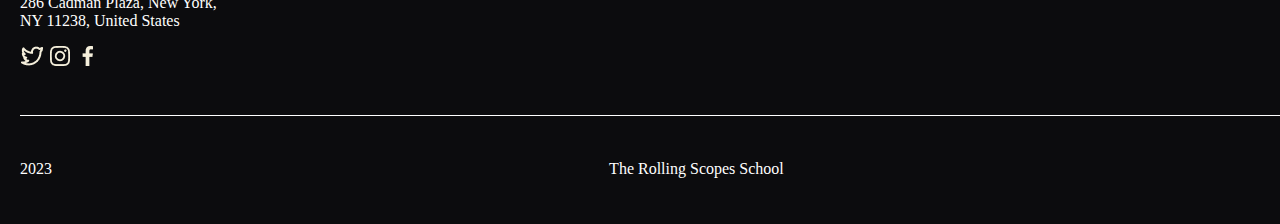
==== commit dd4cb7f7: "feat: add footer, add style for footer, fixed style header and main" ====
--- a/Library1/index.html
+++ b/Library1/index.html
@@ -364,9 +364,10 @@
                 <div class="container-about-get-card">
                     <span class=" title">Get a reader card</span><br>
 
-                    <span class=" title">You will be able to see a reader card after logging into account or you can register a new account</span>
-
-                    <div >
+                    <span class=" title">You will be able to see a reader card after logging into account or you can
+                        register a new account</span>
+
+                    <div>
                         <button>Sign Up</button>
                         <button>Log in</button>
                     </div>
@@ -376,6 +377,47 @@
             </div>
         </section>
     </main>
+    <footer class="container-footer">
+        <div class="container-info-footer">
+            <div class="info-footer">
+                <div class="address">
+                    <span><a href="https://www.google.com/maps/place/Brooklyn+Public+Library+-+Brooklyn+Heights+Branch/@40.6955694,-73.99082,20z/data=!4m6!3m5!1s0x89c25a49b6395abd:0x5b6c5e44eb578313!8m2!3d40.6956458!4d-73.9912976!16s%2Fg%2F11c4592c3x?hl=ru&entry=ttu"
+                            class="footer-text">286 Cadman Plaza, New York,</a></span><br>
+                    <span><a href="https://www.google.com/maps/place/Brooklyn+Public+Library+-+Brooklyn+Heights+Branch/@40.6955694,-73.99082,20z/data=!4m6!3m5!1s0x89c25a49b6395abd:0x5b6c5e44eb578313!8m2!3d40.6956458!4d-73.9912976!16s%2Fg%2F11c4592c3x?hl=ru&entry=ttu"
+                            class="footer-text"> NY 11238, United States</a></span>
+                </div>
+
+                <div class="time-work">
+                    <span class="footer-text">Mon - Fri</span><br>
+                    <span class="footer-text">08:00 am - 07:00 pm</span>
+                </div>
+            </div>
+
+            <div class="info-footer">
+                <div>
+                    <a href="https://twitter.com/?lang=eng"><img src="img/u_twitter-alt.png"></a>
+                    <a href="https://www.instagram.com/"><img src="img/u_instagram.png"></a>
+                    <a href="https://www.facebook.com/"><img src="img/u_facebook-f.png"></a>
+                </div>
+
+                <div>
+                    <span class="footer-text">Sat - Sun </span><br>
+                    <span class="footer-text">10:00 am - 06:00 pm</span>
+
+                </div>
+            </div>
+        </div>
+
+        <div class="footer-line"></div>
+        
+        <div class="footer-rss">
+            <span>2023</span>
+            <span>The Rolling Scopes School</span>
+            <span><a href="https://github.com/MaksimR02" class="footer-text">MaksimR02</a></span>
+
+        </div>
+        
+    </footer>
 
 </body>
 
--- a/Library1/css/style.css
+++ b/Library1/css/style.css
@@ -1,6 +1,7 @@
 @import url(header.css);
 @import url(variables.css);
 @import url(main.css);
+@import url(footer.css);
 
 
 
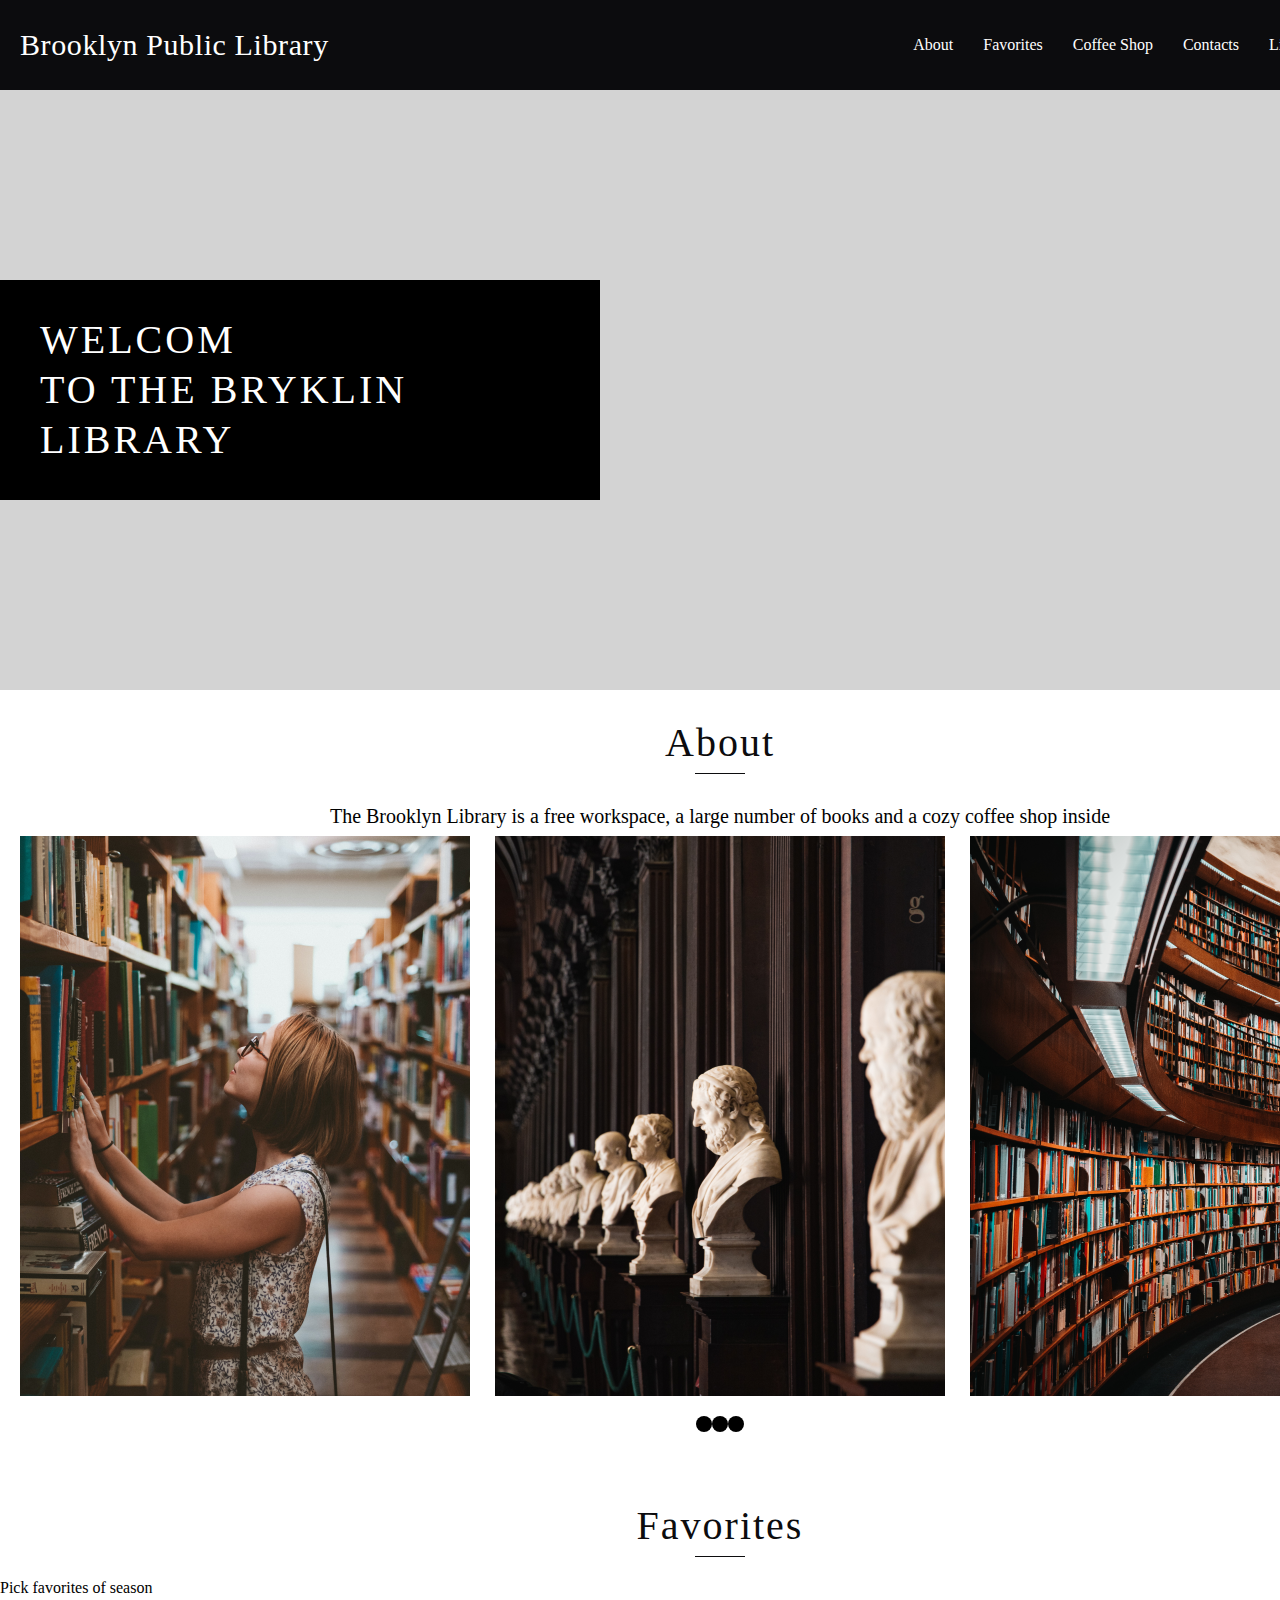
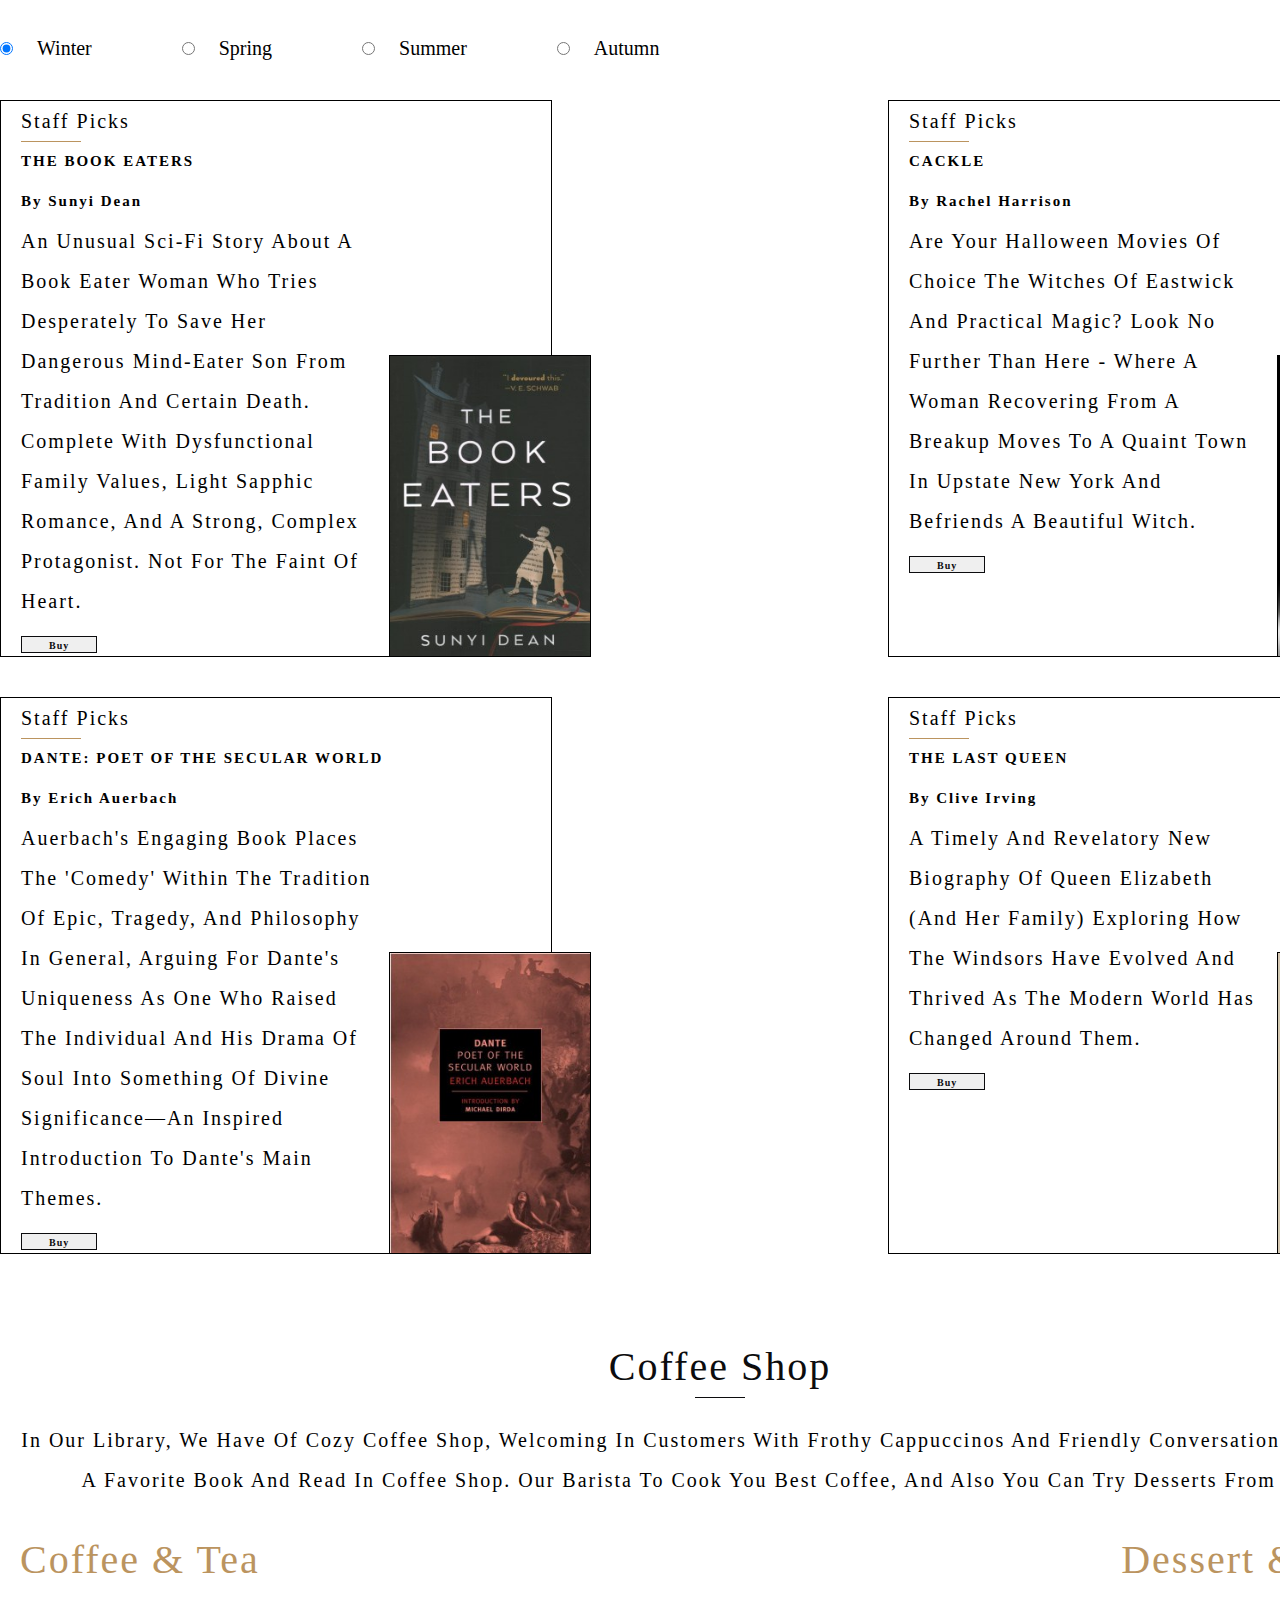
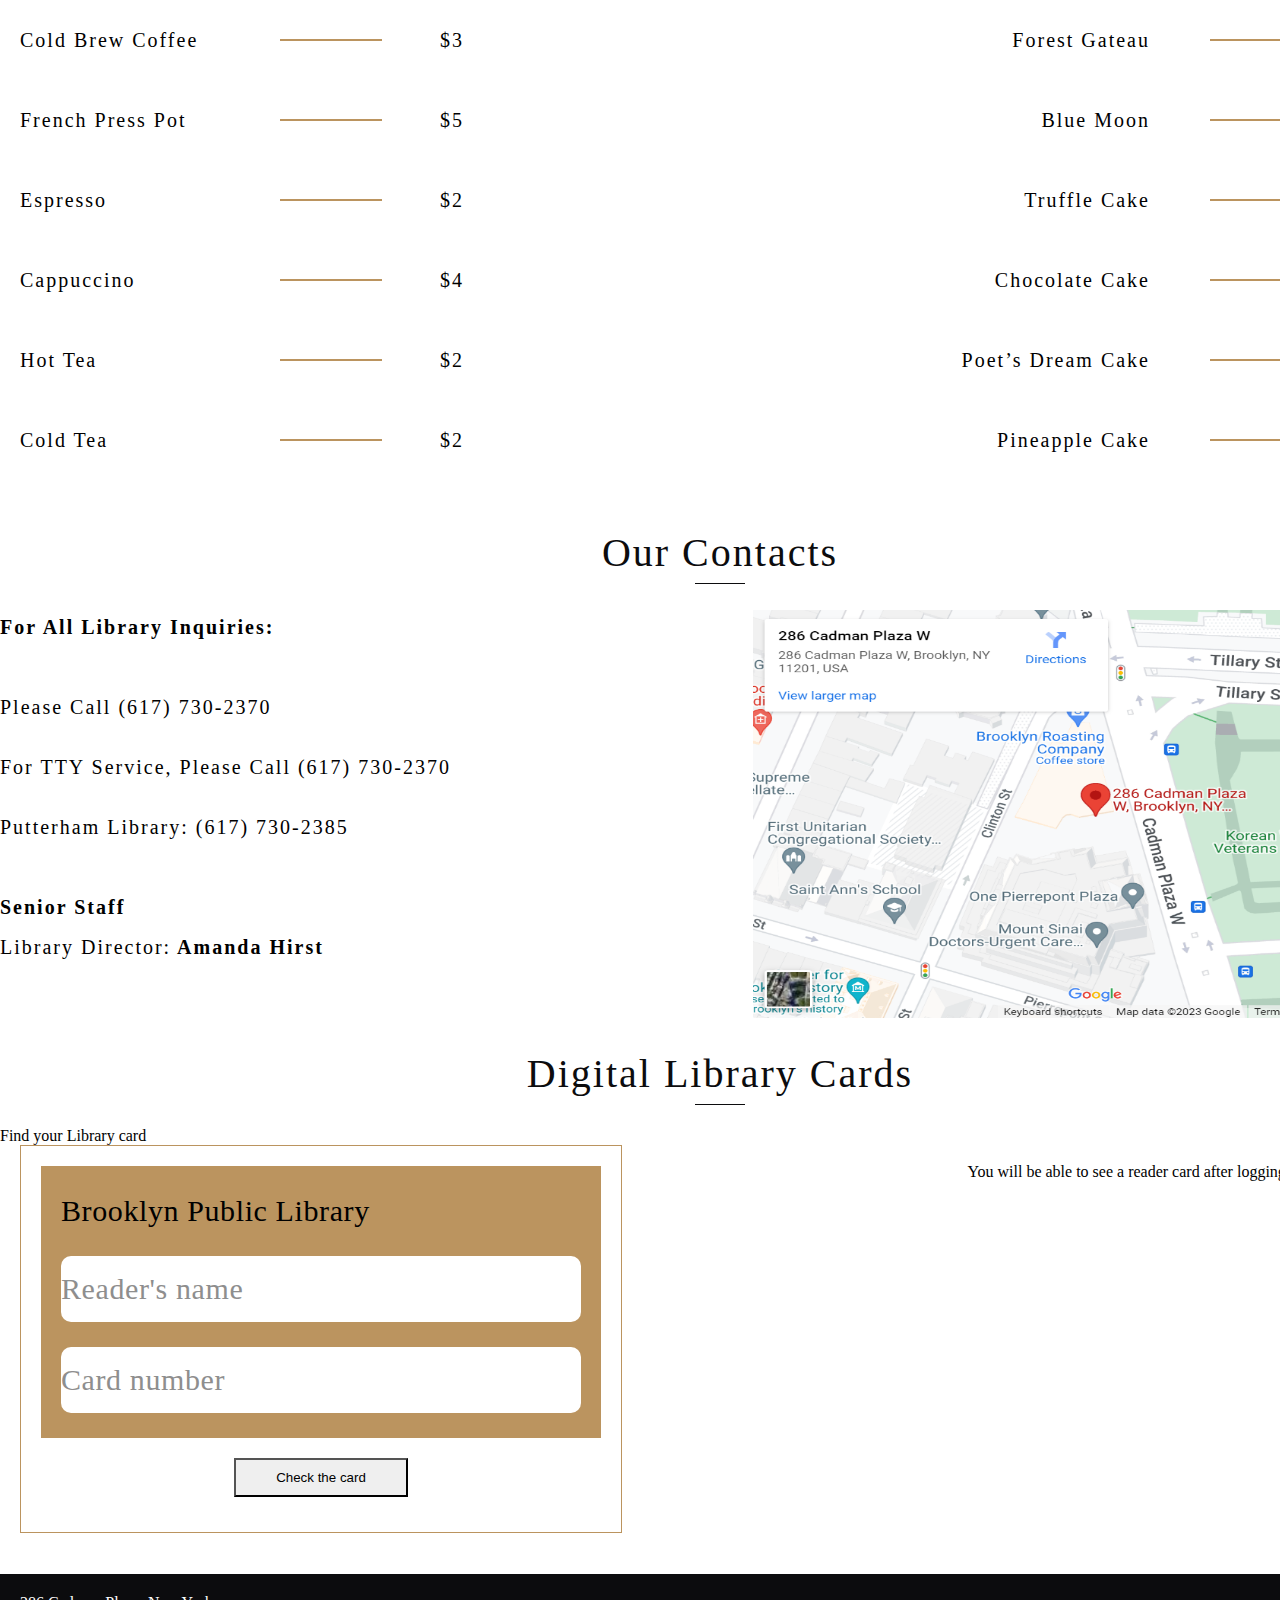
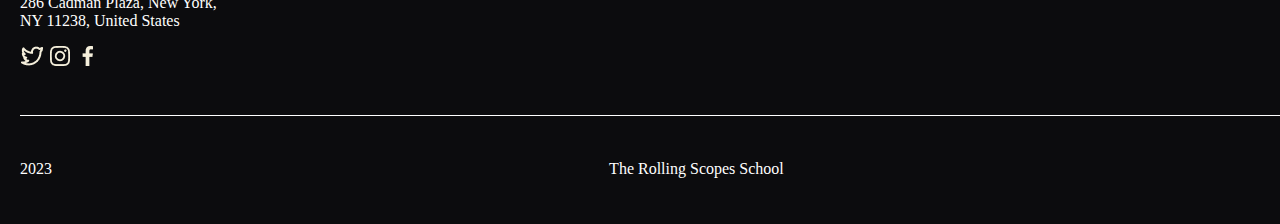
==== commit 9b166eae: "fix: style for coffee shop, section favorites block books title" ====
--- a/Library1/index.html
+++ b/Library1/index.html
@@ -43,7 +43,11 @@
         </div>
 
         <section class="container-about">
-            <h2 class="title-about title-typography">About</h2>
+            <div class="container-title-section">
+                <h2 class="title-section title-typography">
+                    <span class="underline">About</span>
+                </h2>
+            </div>
 
             <div class="text-center typography-text">The Brooklyn Library is a free workspace, a large number of books
                 and a cozy coffee shop inside
@@ -66,7 +70,11 @@
         </section>
 
         <section class="container-favorites">
-            <h2 class="title-about title-typography">Favorites</h2>
+            <div class="container-title-section">
+                <h2 class="title-section title-typography">
+                    <span class="underline">Favorites</span>
+                </h2>
+            </div>
 
             <div>
                 Pick favorites of season
@@ -98,9 +106,9 @@
             <div class="books">
                 <div class="season-book">
                     <div class="typography-description-book">
-                        Staff Picks
-                    </div>
-
+                        <span class="staff-picks-underline">Staff Picks</span>
+                      </div>
+                    
                     <div>
                         <span class="typography-title-book">The Book Eaters</span><br>
                         <span class="typography-text-writer">By Sunyi Dean</span>
@@ -123,8 +131,8 @@
 
                 <div class="season-book">
                     <div class="typography-description-book">
-                        Staff Picks
-                    </div>
+                        <span class="staff-picks-underline">Staff Picks</span>
+                      </div>
 
                     <div>
                         <span class="typography-title-book">Cackle </span><br>
@@ -147,8 +155,8 @@
 
                 <div class="season-book">
                     <div class="typography-description-book">
-                        Staff Picks
-                    </div>
+                        <span class="staff-picks-underline">Staff Picks</span>
+                      </div>
 
                     <div>
                         <span class="typography-title-book">Dante: Poet of the Secular World</span><br>
@@ -172,8 +180,8 @@
 
                 <div class="season-book">
                     <div class="typography-description-book">
-                        Staff Picks
-                    </div>
+                        <span class="staff-picks-underline">Staff Picks</span>
+                      </div>
 
                     <div>
                         <span class="typography-title-book">The Last Queen </span><br>
@@ -198,7 +206,11 @@
         </section>
 
         <section class="container-coffee-shop">
-            <h2 class="title-about title-typography">Coffee shop</h2>
+            <div class="container-title-section">
+                <h2 class="title-section title-typography">
+                    <span class="underline">Coffee shop</span>
+                </h2>
+            </div>
 
             <div class="typography-title-coffeeshop margin-40">
                 In our library, we have of cozy coffee shop, welcoming in customers with frothy cappuccinos and friendly
@@ -257,56 +269,58 @@
                 </div>
 
                 <div class="container-menu-shop">
-                    <div class="typography-title-menu-shop">
+                    <div class="typography-title-menu-shop text-rigth">
                         Dessert & Cakes
                     </div>
 
                     <div class="part-menu typography-order">
-                        <span>Forest Gateau</span>
+                        <span class="text-alignment-right">Forest Gateau</span>
                         <div class="line-menu"></div>
                         <span>$16</span>
                     </div>
 
                     <div class="part-menu typography-order">
-                        <span>Blue Moon</span>
+                        <span class="text-alignment-right">Blue Moon</span>
                         <div class="line-menu"></div>
                         <span>$16</span>
                     </div>
 
                     <div class="part-menu typography-order">
-                        <span>Truffle Cake</span>
+                        <span class="text-alignment-right">Truffle Cake</span>
                         <div class="line-menu"></div>
                         <span>$15</span>
                     </div>
 
                     <div class="part-menu typography-order">
-                        <span>Chocolate Cake</span>
+                        <span class="text-alignment-right">Chocolate Cake</span>
                         <div class="line-menu"></div>
                         <span>$18</span>
                     </div>
 
                     <div class="part-menu typography-order">
-                        <span>Poet’s Dream Cake</span>
+                        <span class="text-alignment-right">Poet’s Dream Cake</span>
                         <div class="line-menu"></div>
                         <span>$16</span>
                     </div>
 
                     <div class="part-menu typography-order">
-                        <span>Pineapple Cake</span>
+                        <span class="text-alignment-right">Pineapple Cake</span>
                         <div class="line-menu"></div>
                         <span>$14</span>
                     </div>
 
                 </div>
 
-
-
             </div>
 
         </section>
 
         <section class="container-our-contacts">
-            <h2 class="title-about title-typography">Our Contacts</h2>
+            <div class="container-title-section">
+                <h2 class="title-section title-typography">
+                    <span class="underline">Our Contacts</span>
+                </h2>
+            </div>
 
             <div class="contact-info">
                 <div>
@@ -334,7 +348,11 @@
         </section>
 
         <section class="container-digital-library-cards">
-            <h2 class="title-about title-typography">Digital Library Cards</h2>
+            <div class="container-title-section">
+                <h2 class="title-section title-typography">
+                    <span class="underline">Digital Library Cards</span>
+                </h2>
+            </div>
 
             <div class="container-card">
                 <div>
@@ -354,7 +372,7 @@
 
                         </form>
 
-                        <div class="countainer-button-card">
+                        <div class="container-button-card">
                             <button class="button-card">Check the card</button>
                         </div>
 
@@ -409,14 +427,14 @@
         </div>
 
         <div class="footer-line"></div>
-        
+
         <div class="footer-rss">
             <span>2023</span>
             <span>The Rolling Scopes School</span>
             <span><a href="https://github.com/MaksimR02" class="footer-text">MaksimR02</a></span>
 
         </div>
-        
+
     </footer>
 
 </body>
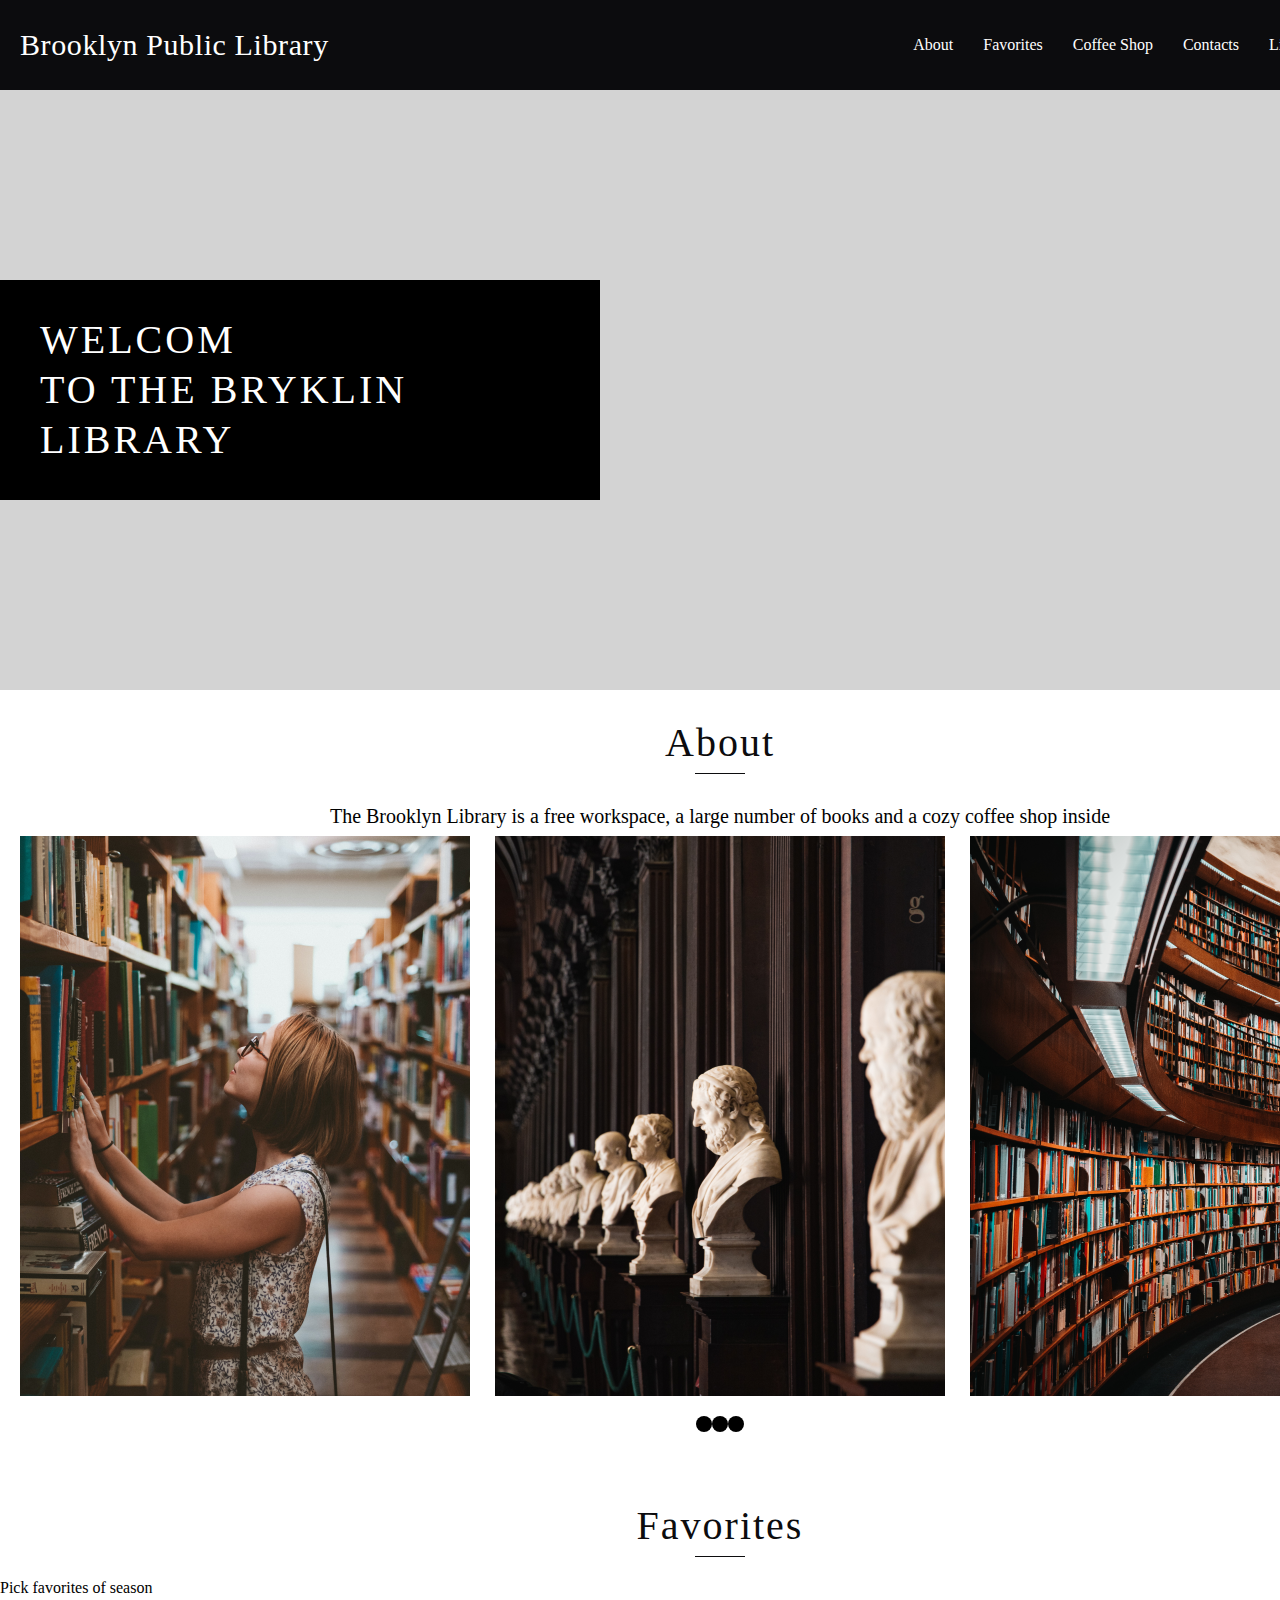
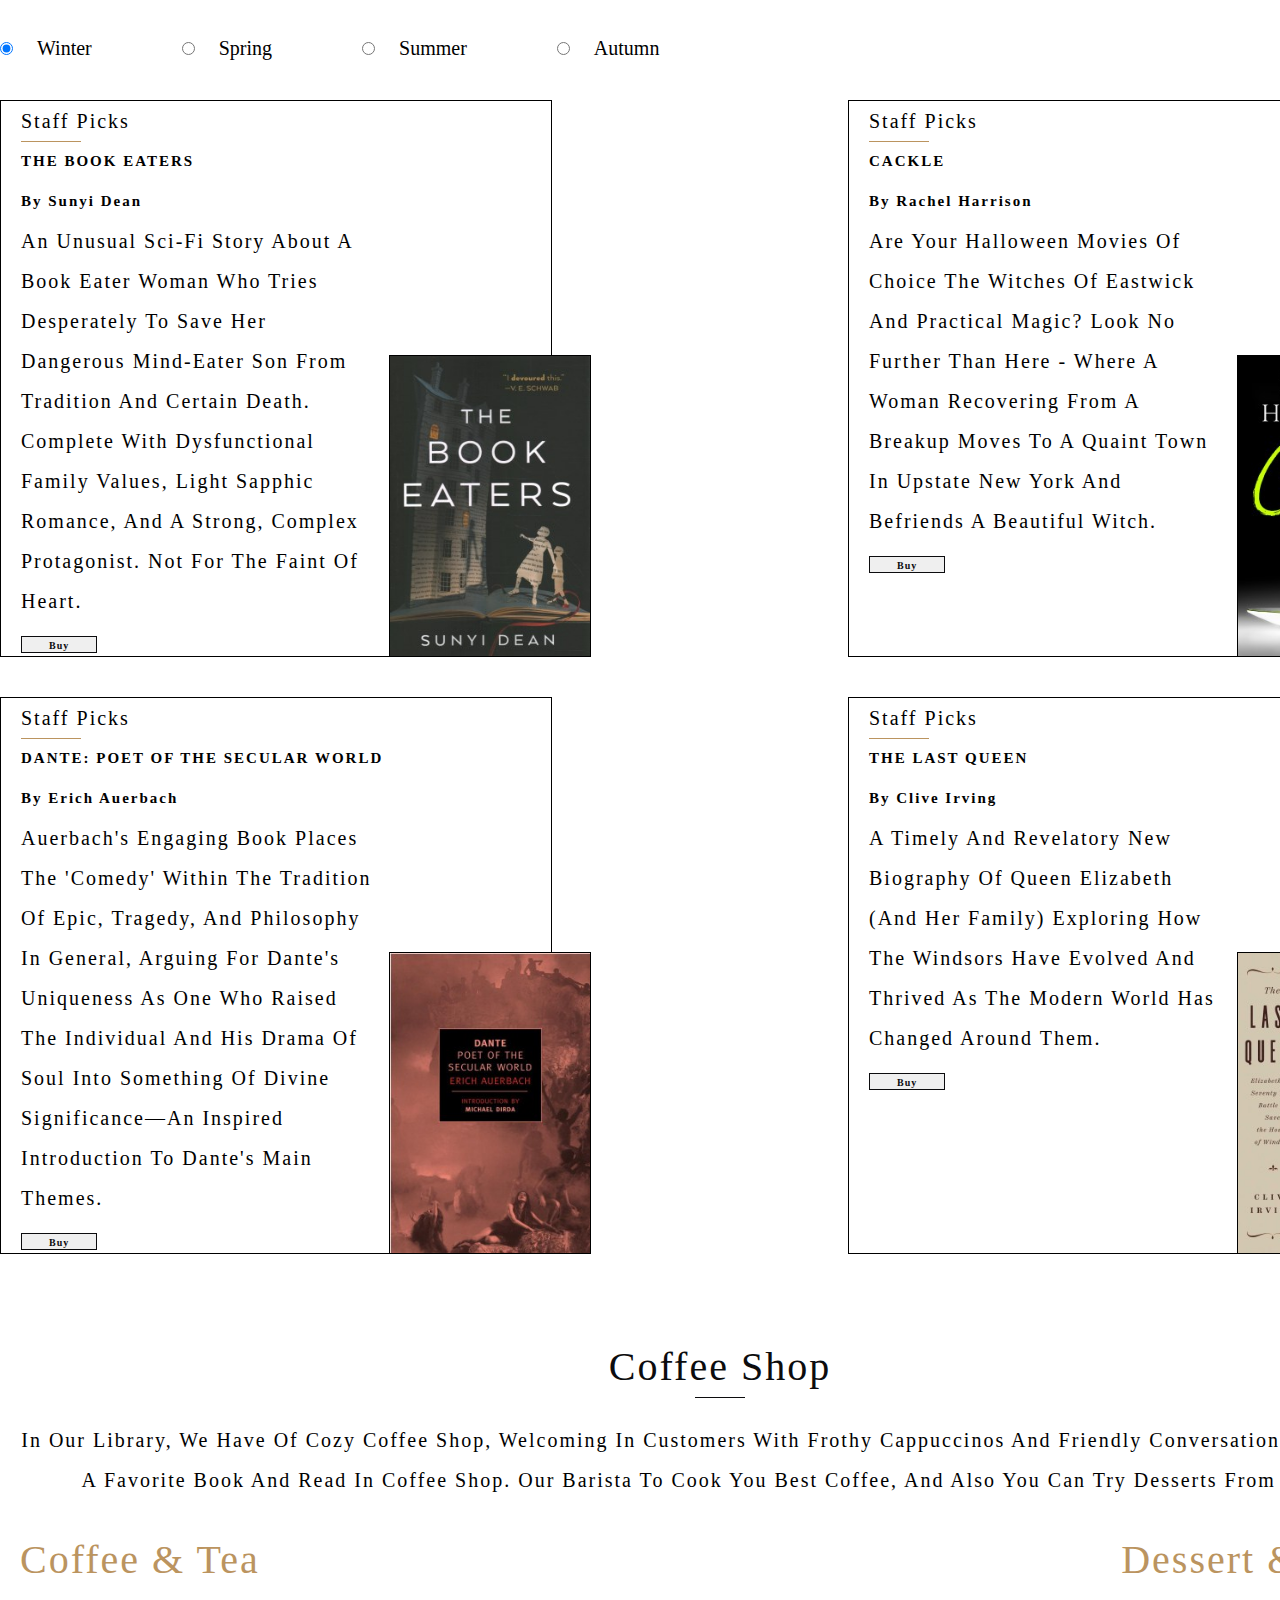
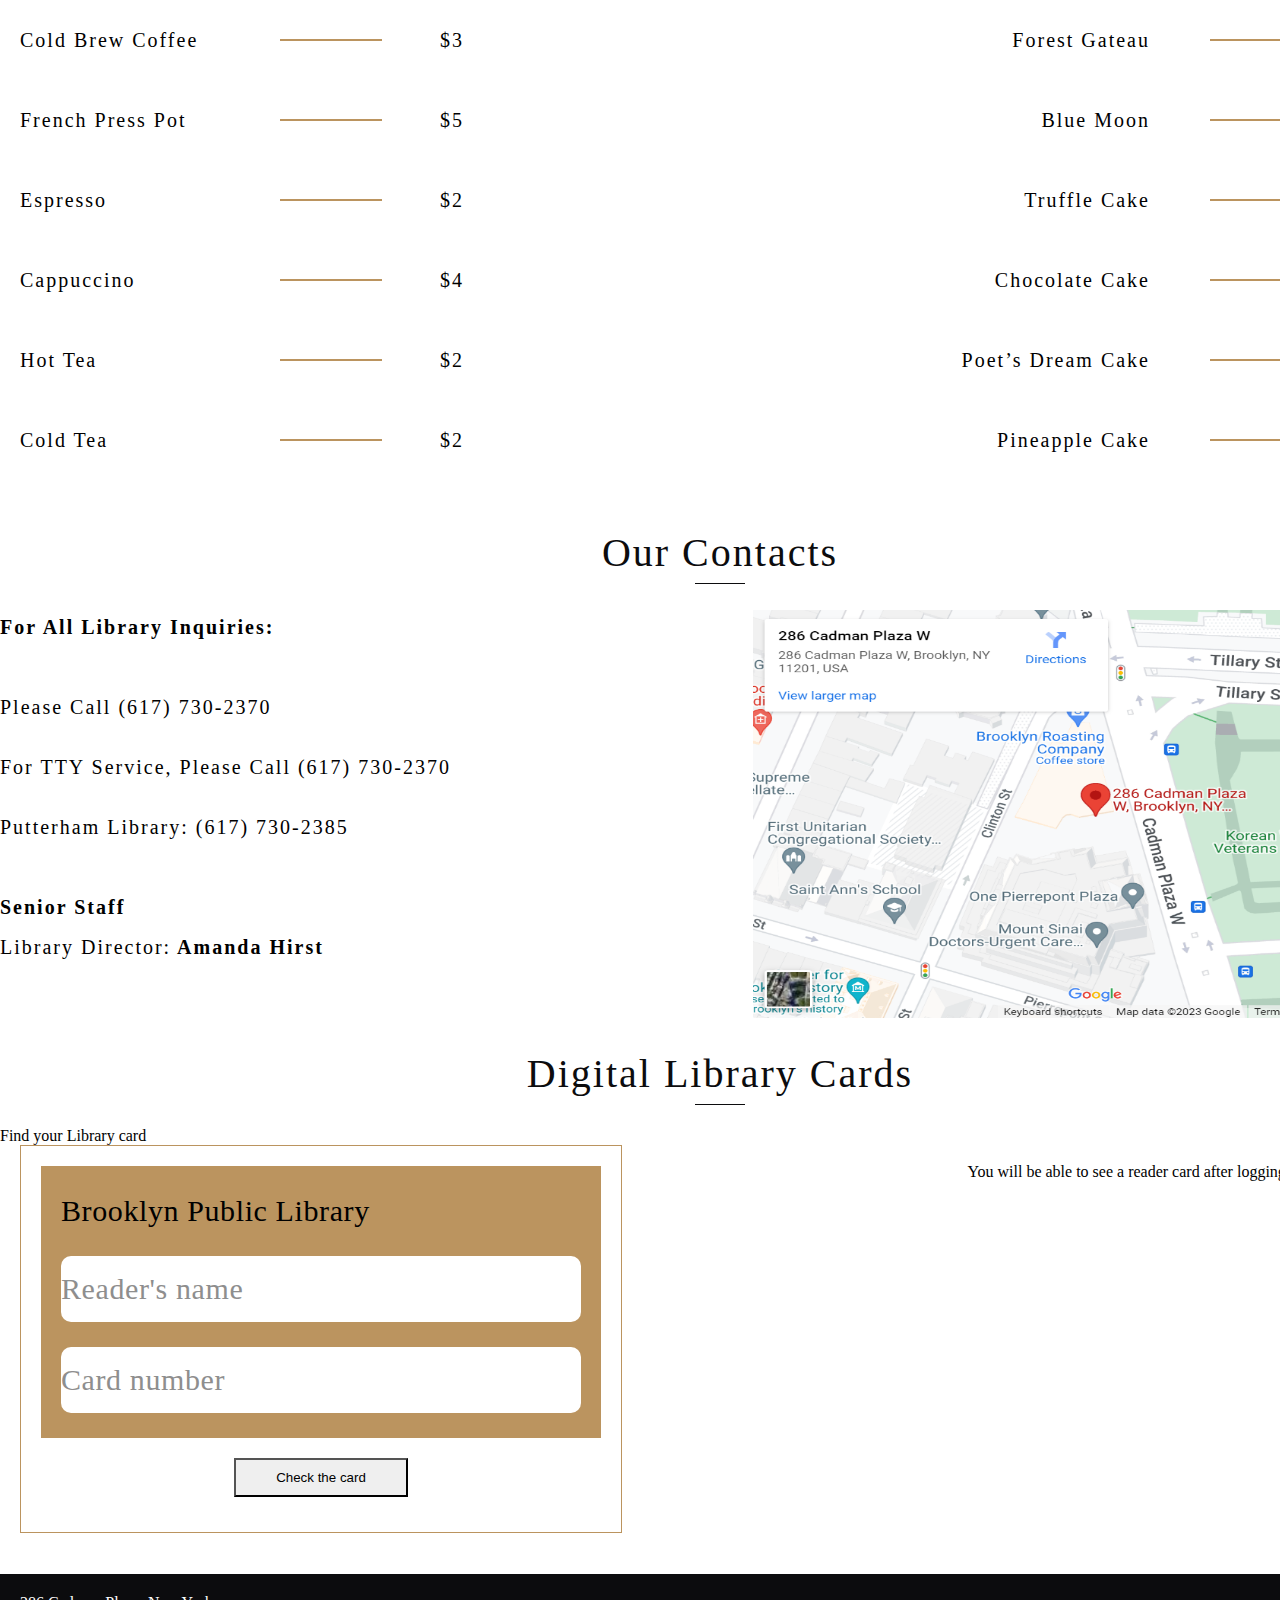
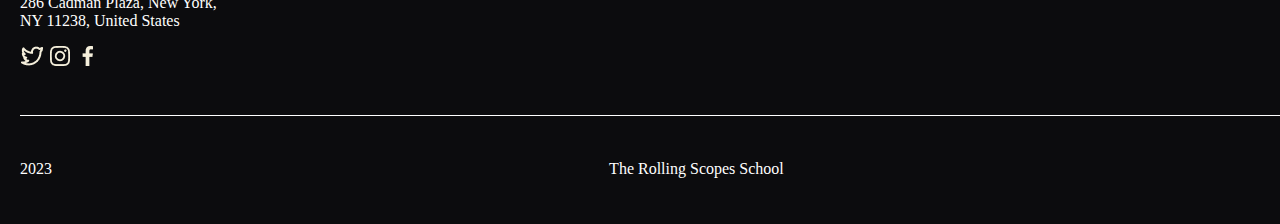
==== commit d5db36d1: "feat: add header burger and modal window" ====
--- a/Library1/index.html
+++ b/Library1/index.html
@@ -25,11 +25,16 @@
                 </ul>
 
             </nav>
-
+            
             <div class="login">
                 <img src="img/icon_profile.png" class="login-icon">
             </div>
-
+            
+            <div class="header-burger burger">
+                <span class="buger-line buger-line-first"></span>
+                <span class="buger-line buger-line-second"></span>
+                <span class="buger-line buger-line-third"></span>
+            </div>
         </div>
 
     </header>
--- a/Library1/css/style.css
+++ b/Library1/css/style.css
@@ -2,7 +2,7 @@
 @import url(variables.css);
 @import url(main.css);
 @import url(footer.css);
-
+@import url(adaptiveLayout.css);
 
 
 
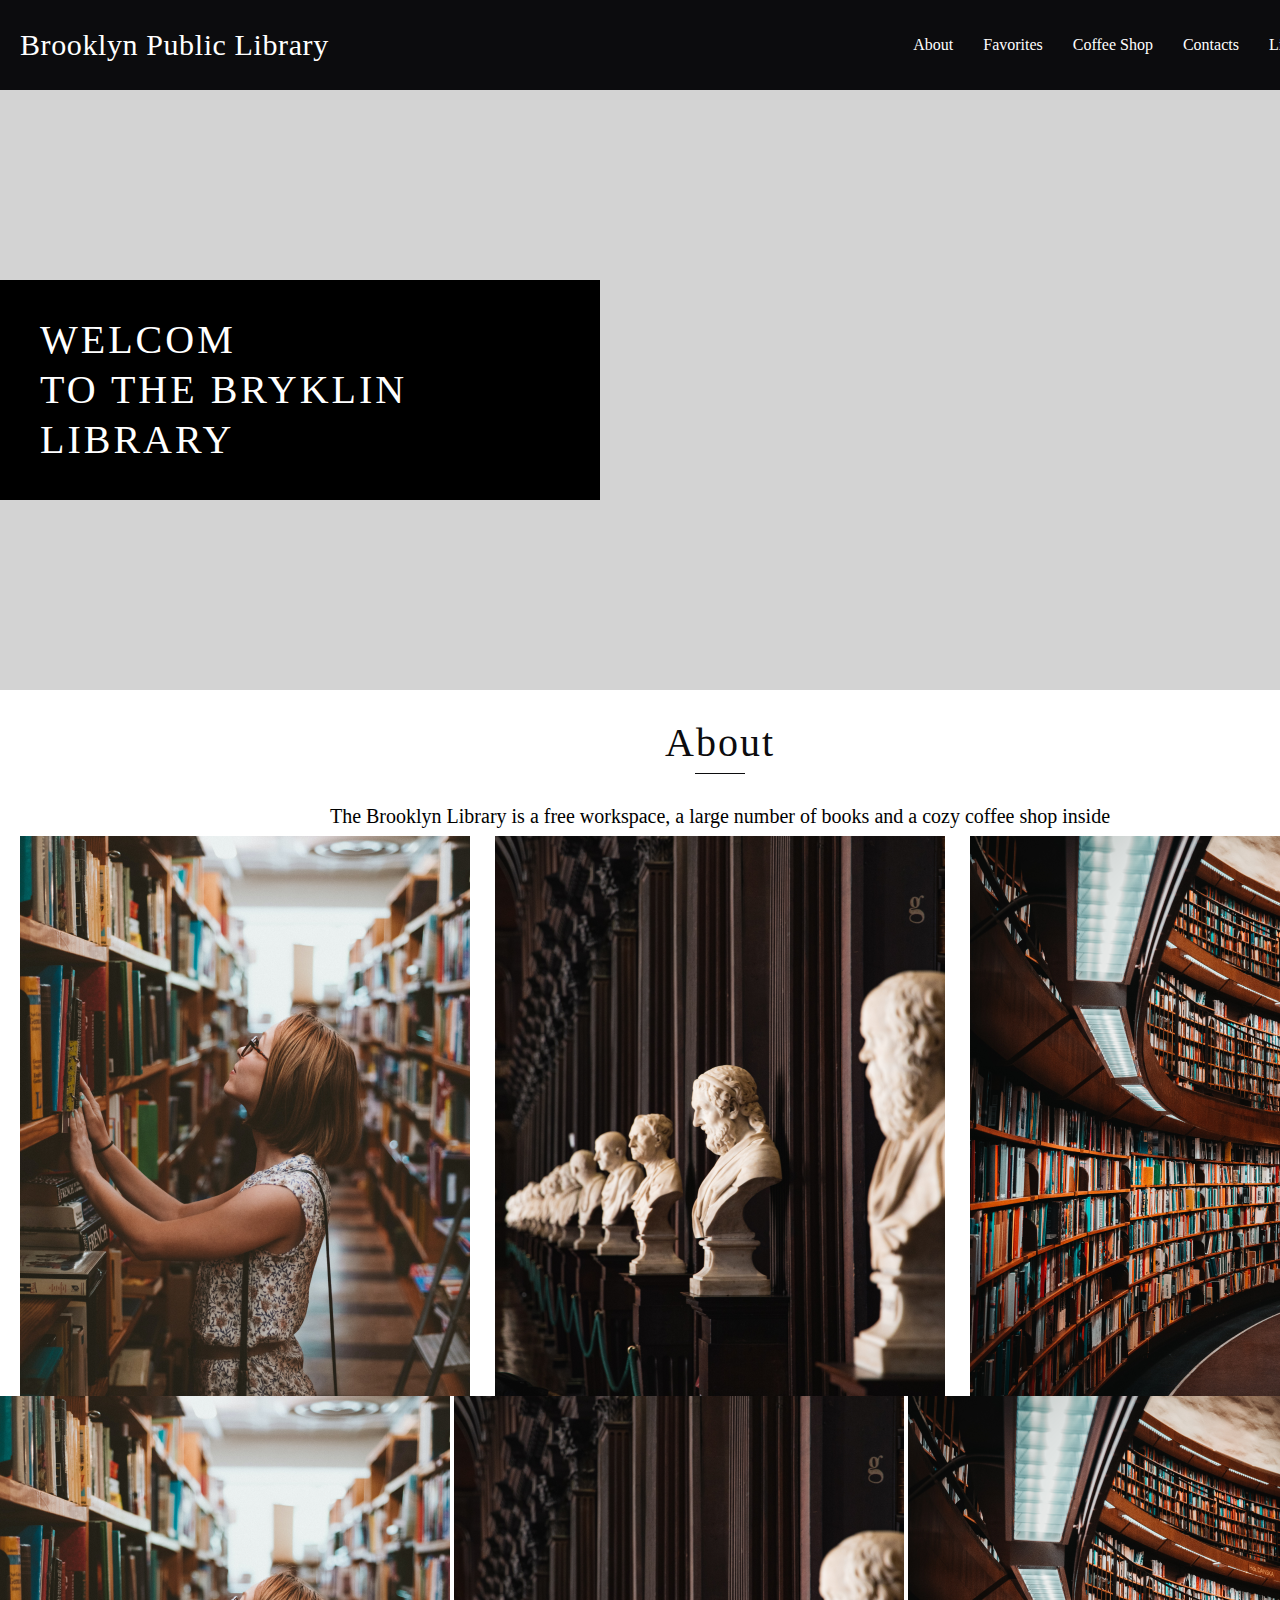
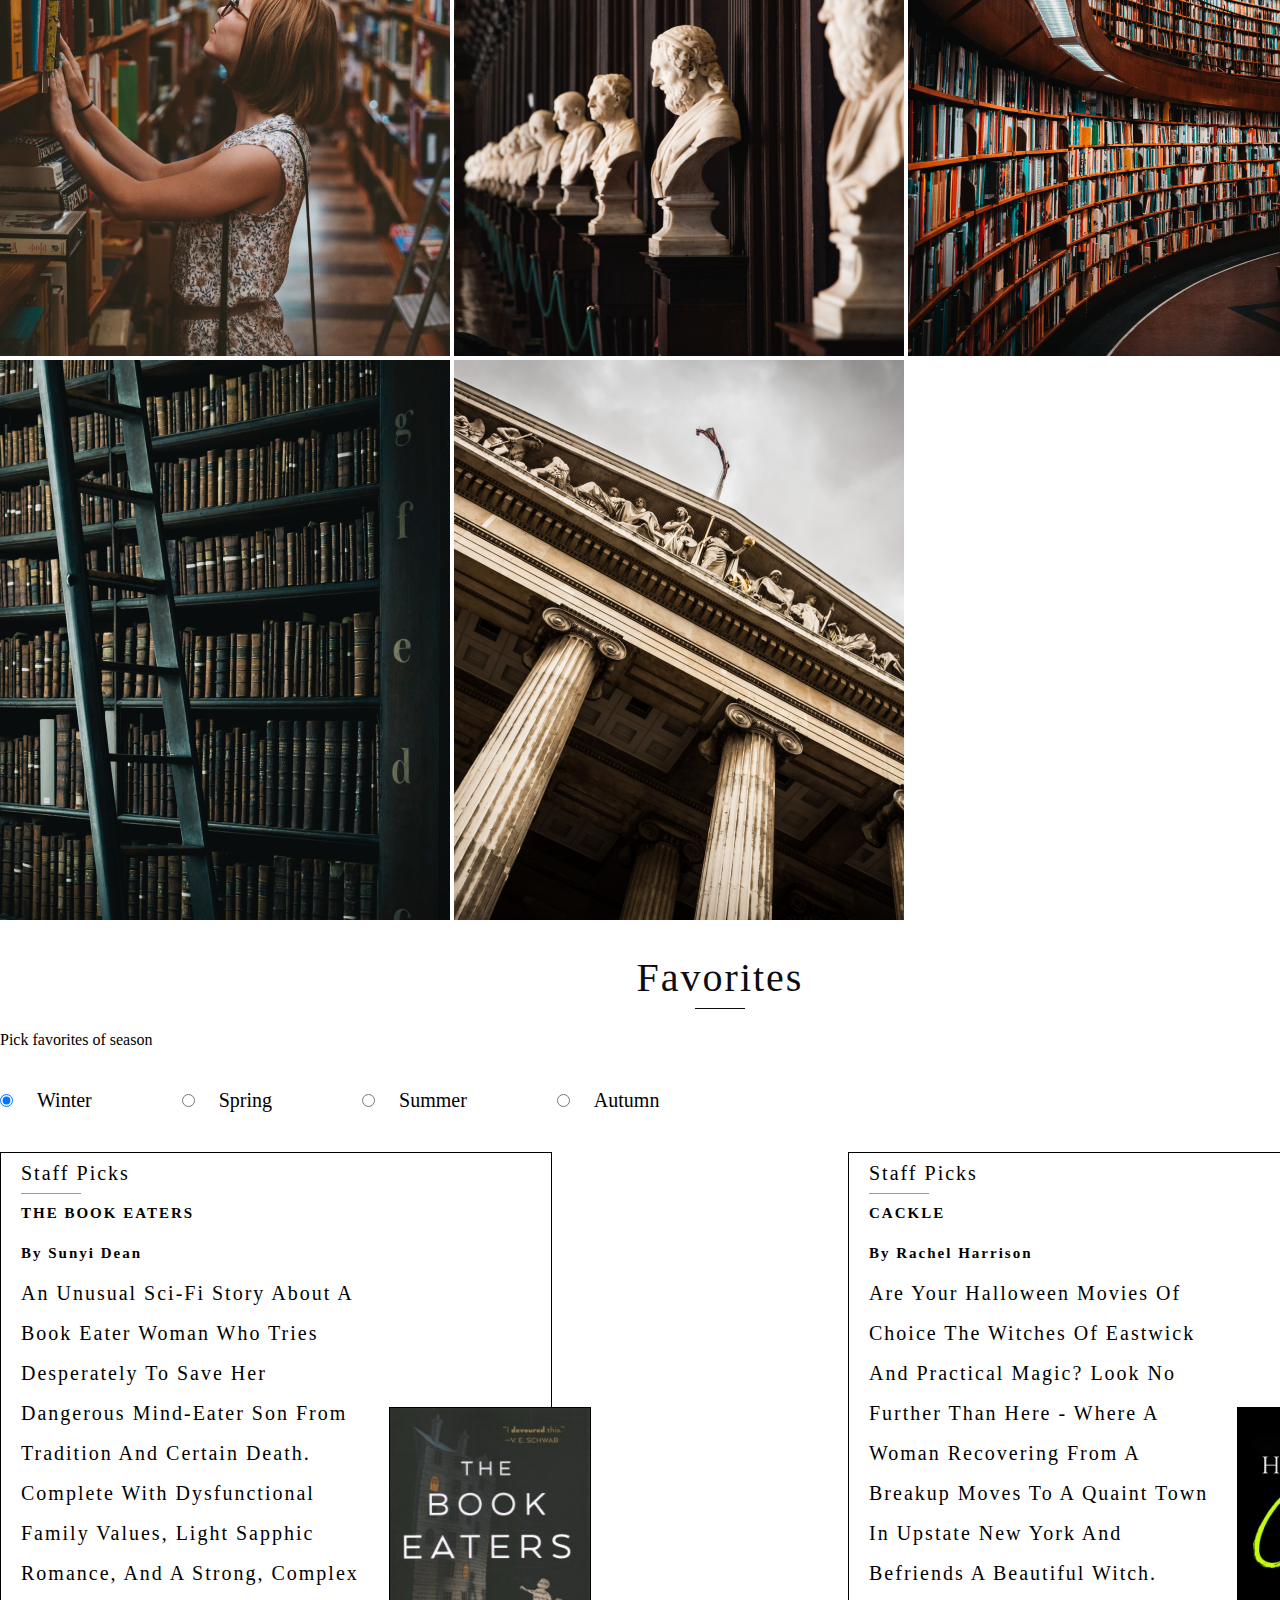
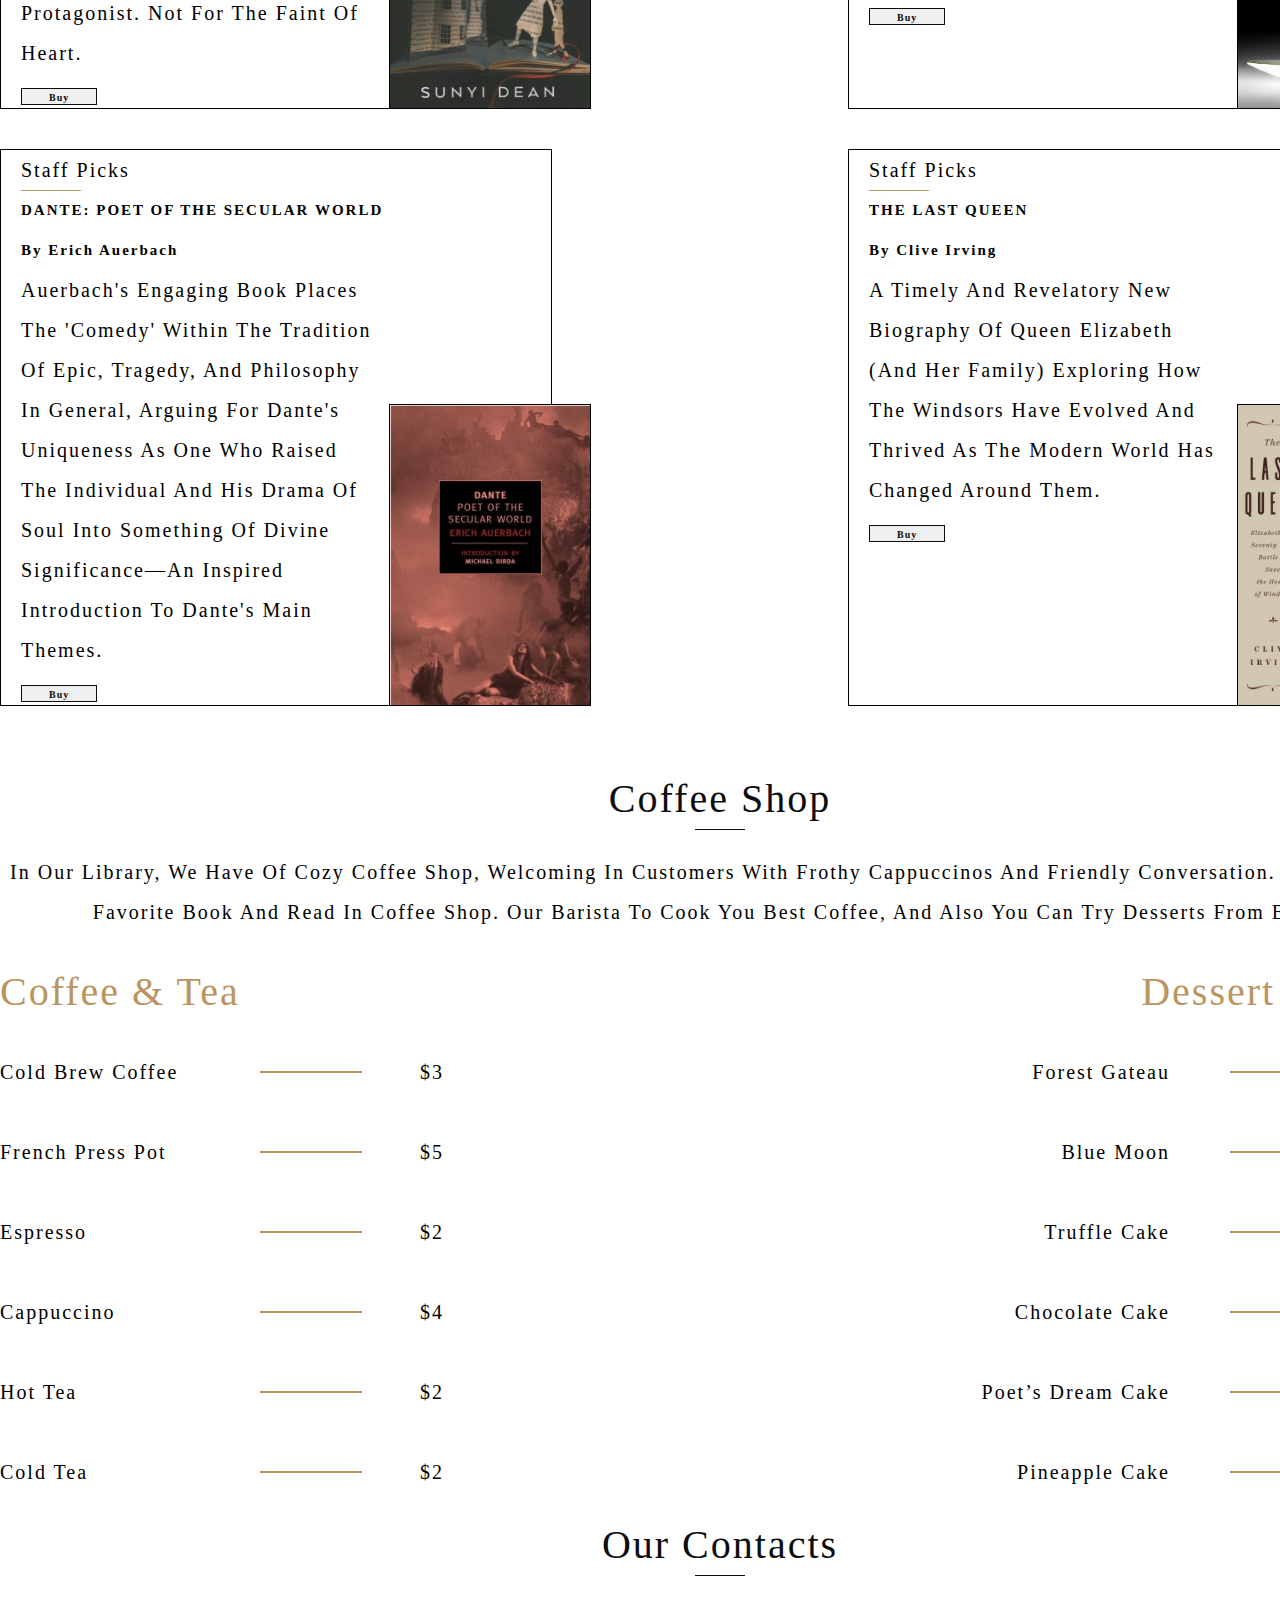
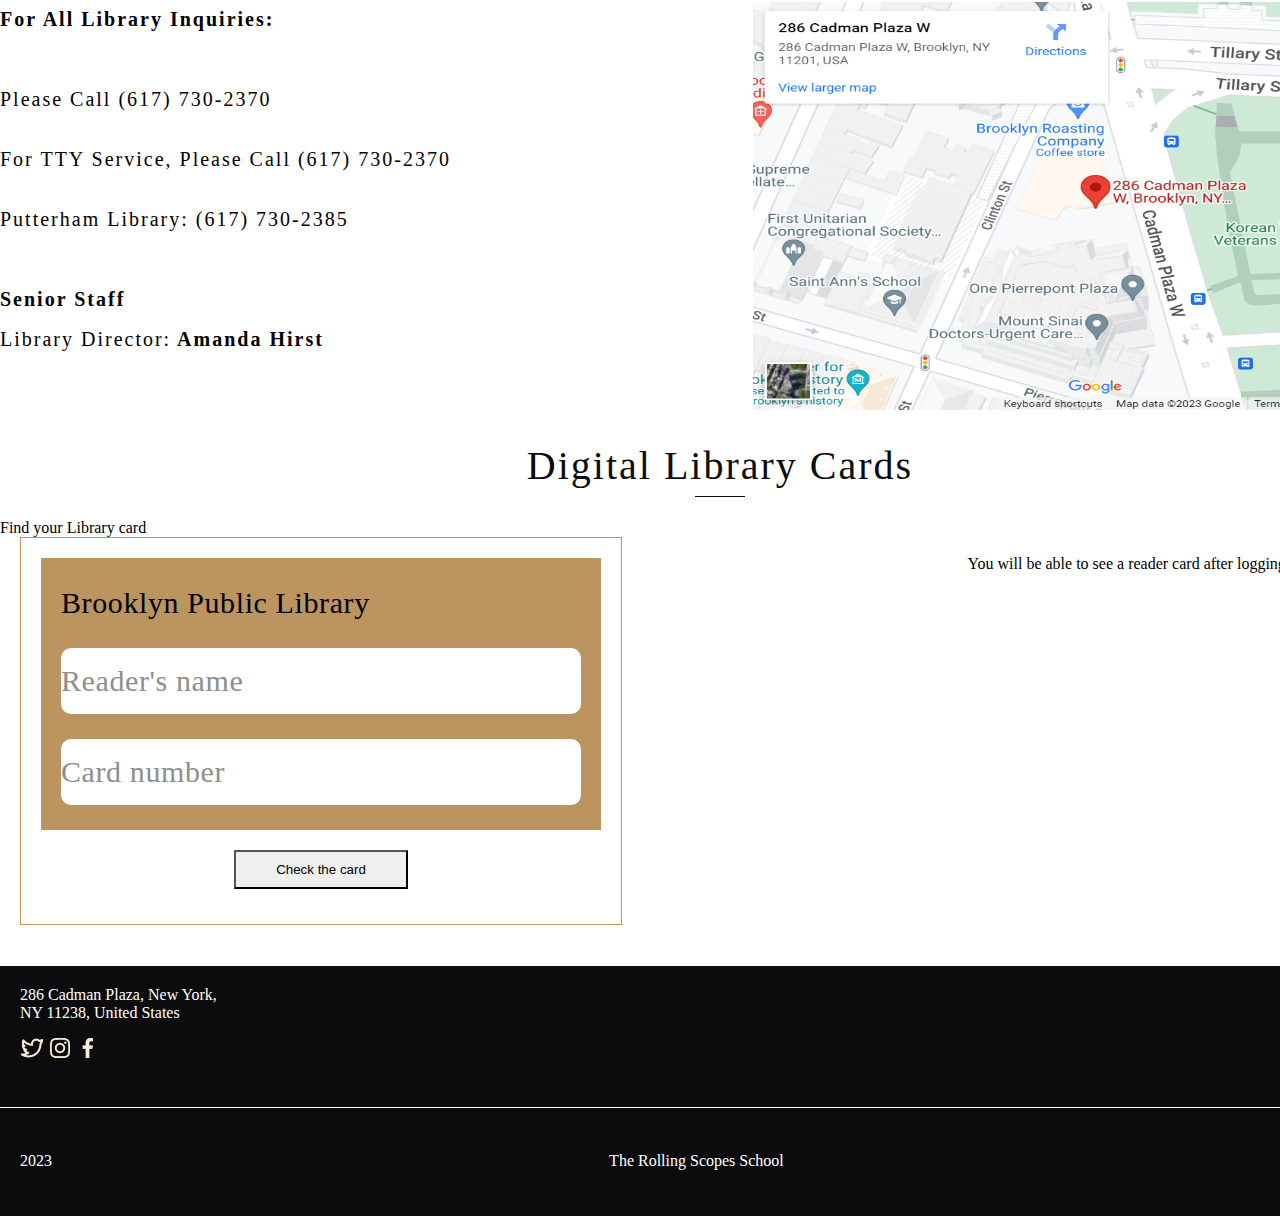
==== commit 7d2e7cfd: "feat: add functional carousel in section About" ====
--- a/Library1/index.html
+++ b/Library1/index.html
@@ -23,13 +23,17 @@
                     <li class="nav-item"><a href="#Contacts" class="nav-link">Contacts</a></li>
                     <li class="nav-item"><a href="#LibraryCard" class="nav-link">Library Card</a></li>
                 </ul>
+                <div class="header-nav-close">
+                    <span class="header-nav-close-line"></span>
+                    <span class="header-nav-close-line"></span>
+                </div>
 
             </nav>
-            
+
             <div class="login">
                 <img src="img/icon_profile.png" class="login-icon">
             </div>
-            
+
             <div class="header-burger burger">
                 <span class="buger-line buger-line-first"></span>
                 <span class="buger-line buger-line-second"></span>
@@ -65,12 +69,39 @@
 
             </div>
 
-            <div class="container-carousel">
+            <div class="container-slider" id="blockSlider">
+                <div class="fullArea">
+                    <div class="imges-area">
+                        <img class="imageSlider" src="img/image 1.png" alt="">
+                        <img class="imageSlider" src="img/image 2.png" alt="">
+                        <img class="imageSlider" src="img/image 3.png" alt="">
+                        <img class="imageSlider" src="img/image 4.png" alt="">
+                        <img class="imageSlider" src="img/image 5.png" alt="">
+
+
+                    </div>
+
+                    <div class="points-area-size">
+                        <span class="point"></span>
+                        <span class="point"></span>
+                        <span class="point"></span>
+                        <span class="point"></span>
+                        <span class="point"></span>
+                    </div>
+
+                    <div class="btn-area-size">
+                        <div class="block-arrow" id="leftBtn"><i class="arrow-left"></i></div>
+                        <div class="block-arrow" id="rightBtn"><i class="arrow-right"></i></div>
+                    </div>
+
+                </div>
+            </div>
+
+            <!-- <div class="container-carousel">
                 <div class="carousel"></div>
                 <div class="carousel"></div>
                 <div class="carousel"></div>
-
-            </div>
+            </div> -->
 
         </section>
 
@@ -112,8 +143,8 @@
                 <div class="season-book">
                     <div class="typography-description-book">
                         <span class="staff-picks-underline">Staff Picks</span>
-                      </div>
-                    
+                    </div>
+
                     <div>
                         <span class="typography-title-book">The Book Eaters</span><br>
                         <span class="typography-text-writer">By Sunyi Dean</span>
@@ -137,7 +168,7 @@
                 <div class="season-book">
                     <div class="typography-description-book">
                         <span class="staff-picks-underline">Staff Picks</span>
-                      </div>
+                    </div>
 
                     <div>
                         <span class="typography-title-book">Cackle </span><br>
@@ -161,7 +192,7 @@
                 <div class="season-book">
                     <div class="typography-description-book">
                         <span class="staff-picks-underline">Staff Picks</span>
-                      </div>
+                    </div>
 
                     <div>
                         <span class="typography-title-book">Dante: Poet of the Secular World</span><br>
@@ -186,7 +217,7 @@
                 <div class="season-book">
                     <div class="typography-description-book">
                         <span class="staff-picks-underline">Staff Picks</span>
-                      </div>
+                    </div>
 
                     <div>
                         <span class="typography-title-book">The Last Queen </span><br>
@@ -442,6 +473,8 @@
 
     </footer>
 
+    <script type="text/javascript" src="js/main.js"></script>
+
 </body>
 
 </html>